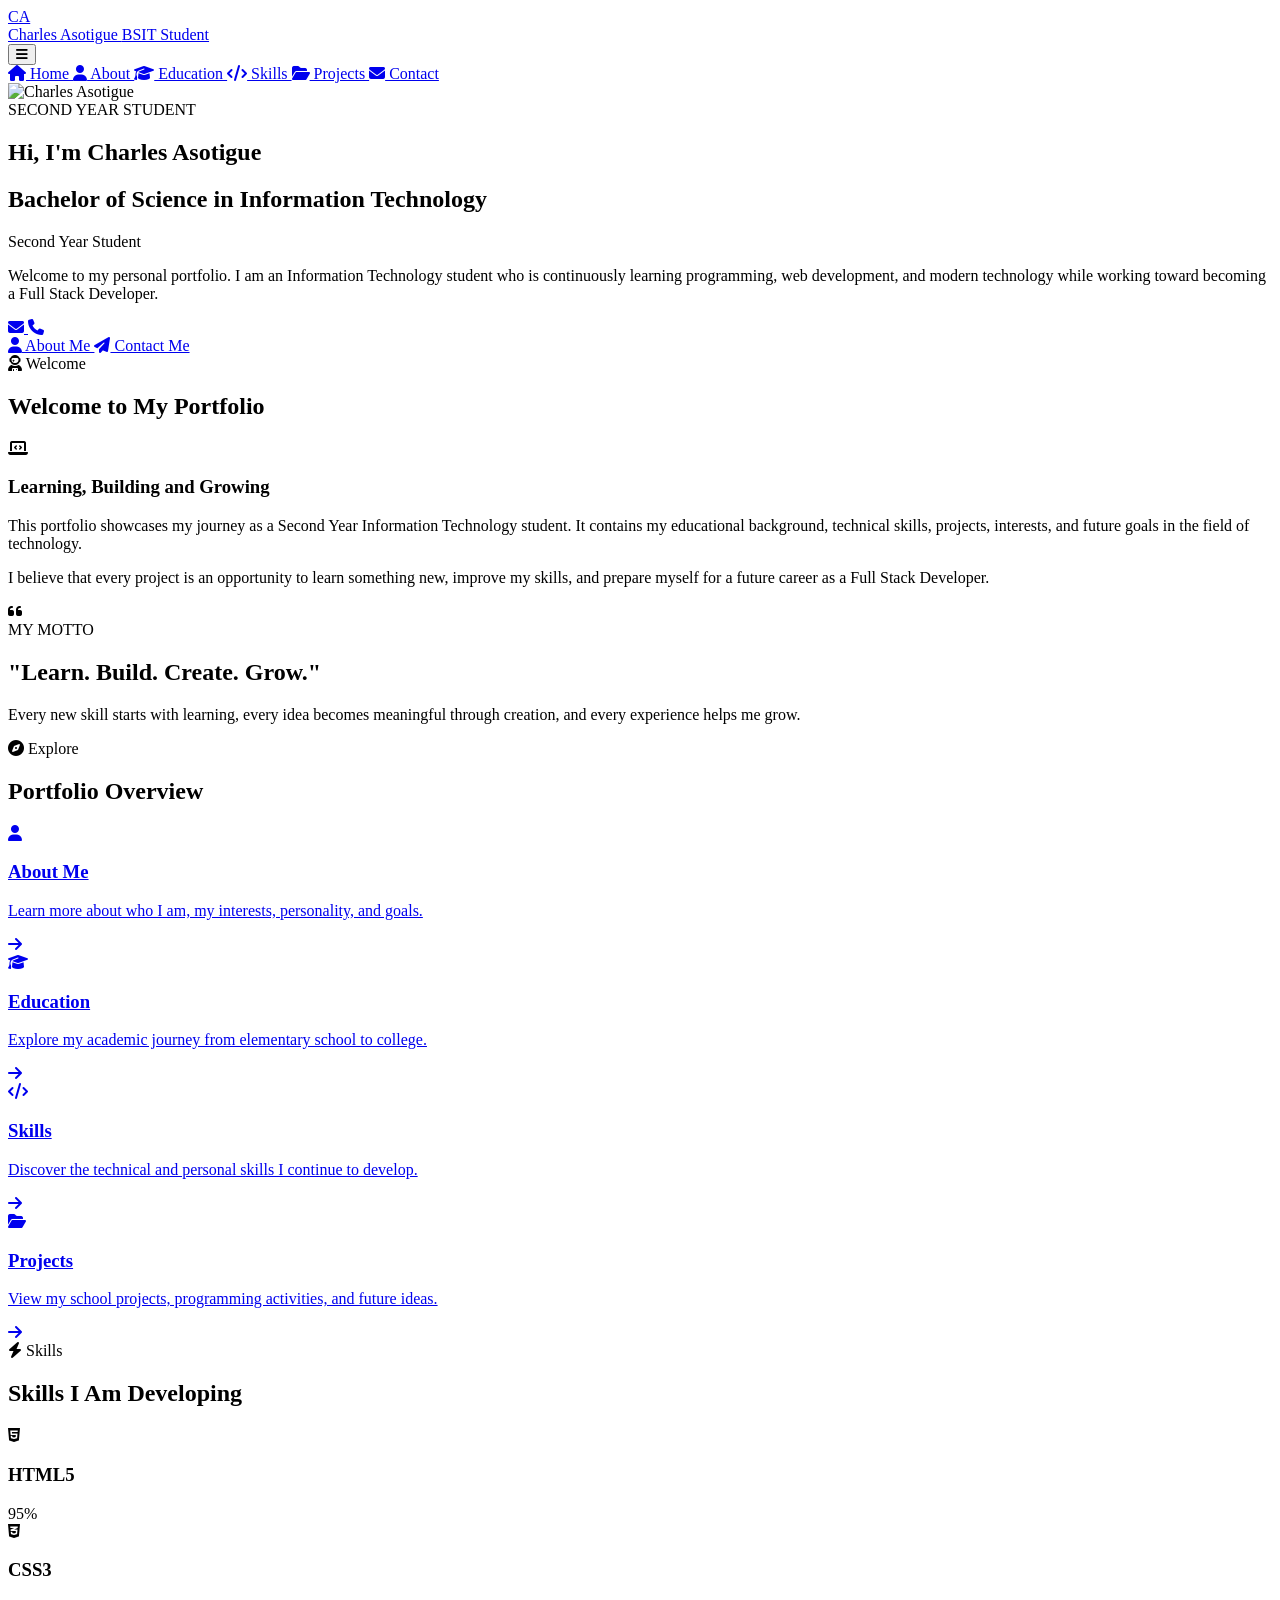
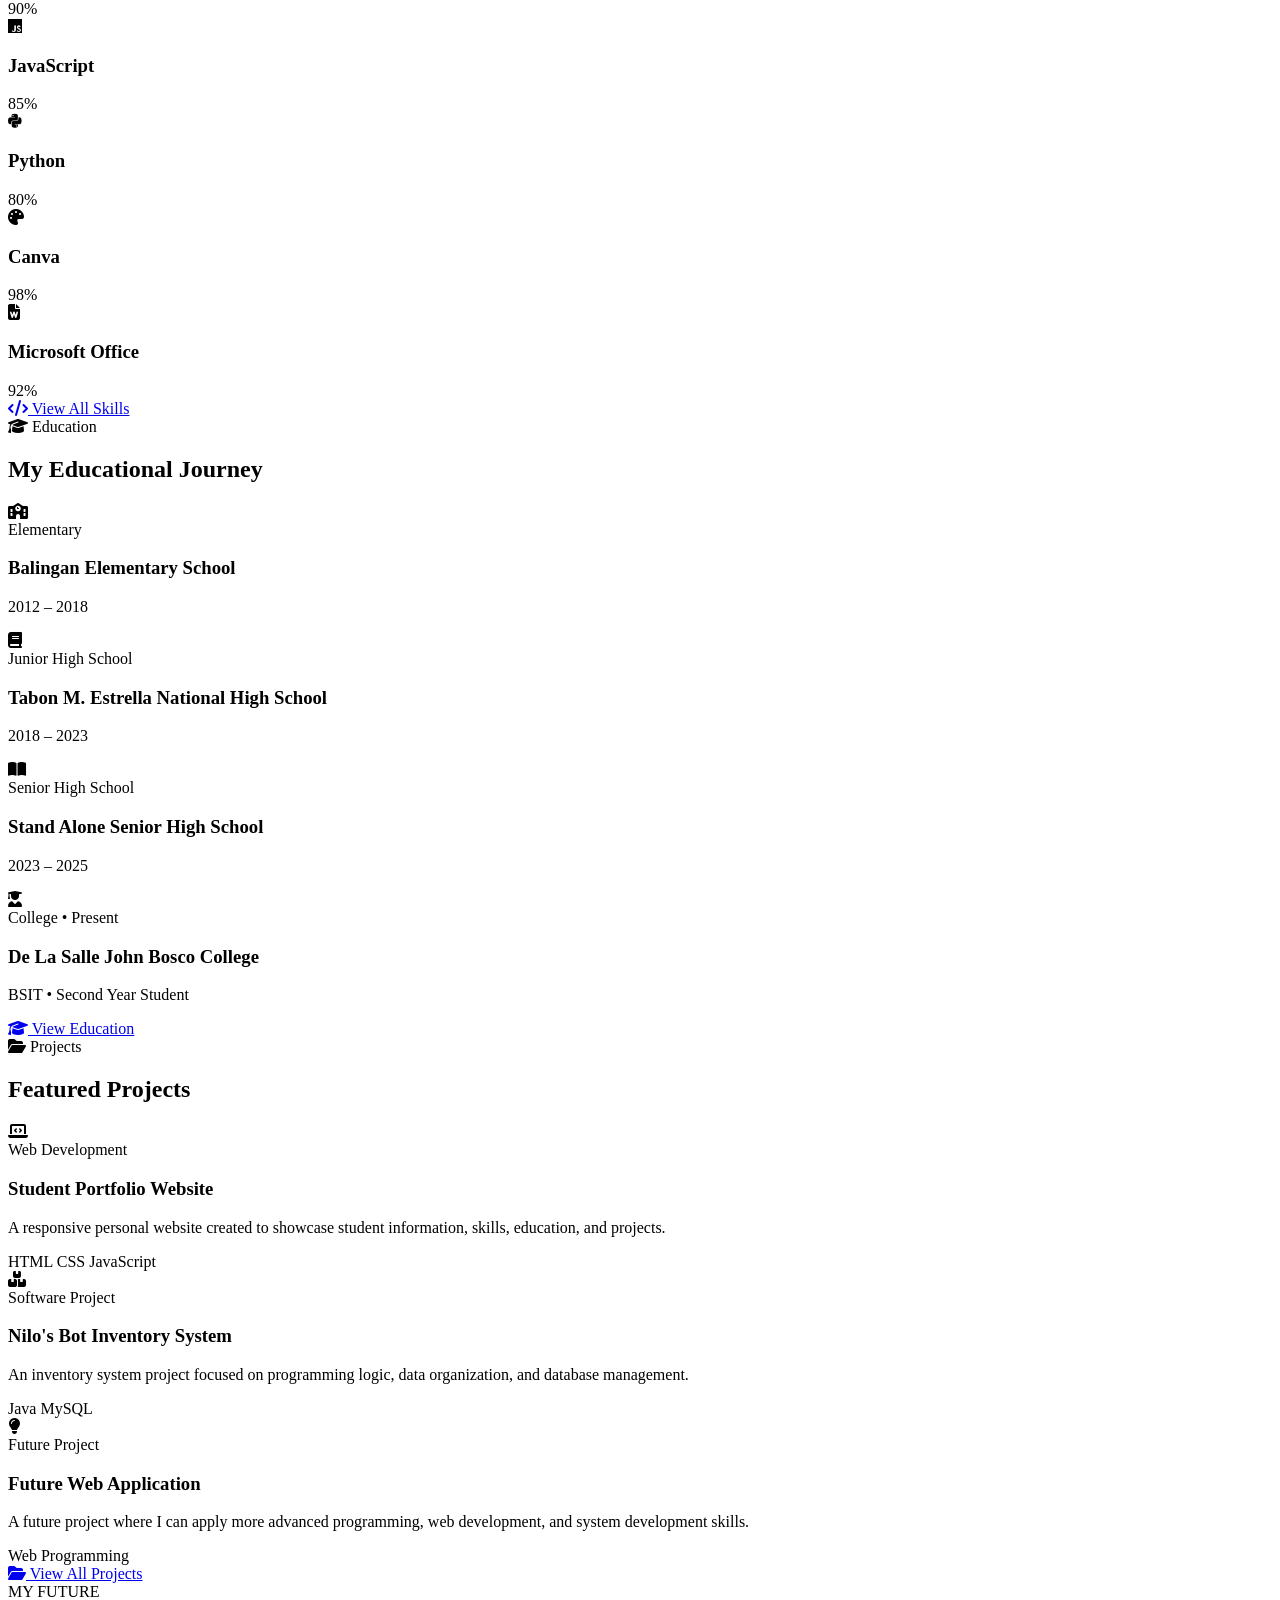
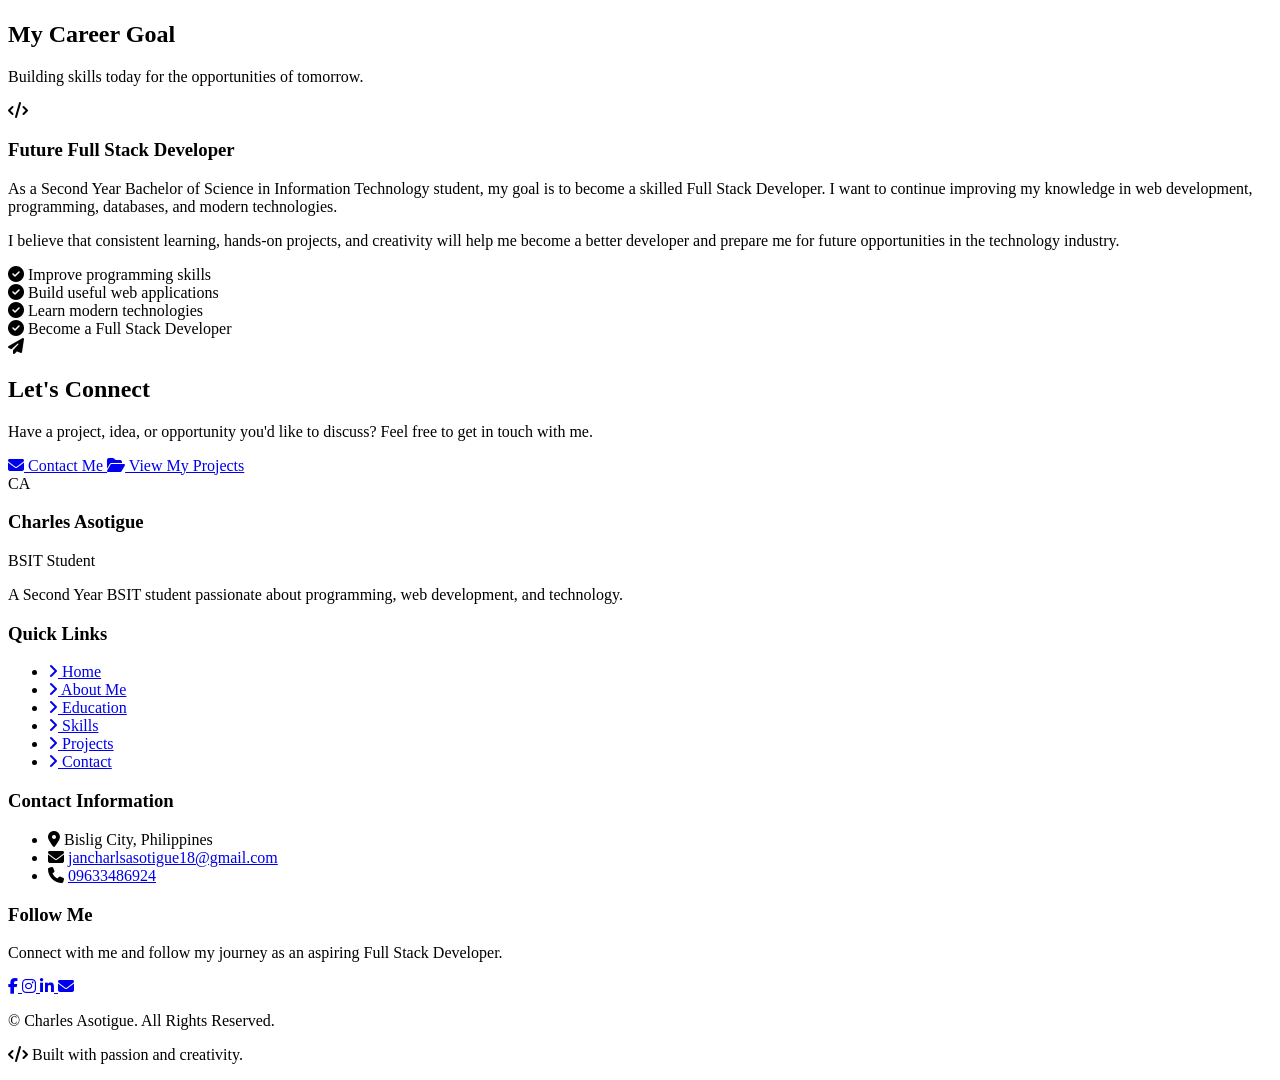
==== index.html @ 63c45c79 "Create index.html" ====
<!DOCTYPE html>
<html lang="en">

<head>

    <meta charset="UTF-8">

    <meta
        name="viewport"
        content="width=device-width, initial-scale=1.0"
    >

    <meta
        name="description"
        content="Charles Asotigue - Second Year BSIT Student Portfolio"
    >

    <title>Charles Asotigue | Portfolio</title>


    <!-- ================= GOOGLE FONT ================= -->

    <link rel="preconnect" href="https://fonts.googleapis.com">

    <link
        rel="preconnect"
        href="https://fonts.gstatic.com"
        crossorigin
    >

    <link
        href="https://fonts.googleapis.com/css2?family=Poppins:wght@300;400;500;600;700;800&display=swap"
        rel="stylesheet"
    >


    <!-- ================= FONT AWESOME ================= -->

    <link
        rel="stylesheet"
        href="https://cdnjs.cloudflare.com/ajax/libs/font-awesome/6.7.2/css/all.min.css"
    >


    <!-- ================= MAIN CSS ================= -->

    <link
        rel="stylesheet"
        href="css/style.css"
    >

</head>


<body>


<!-- =====================================================
     HEADER
     ===================================================== -->

<header class="header">

    <div class="container header-container">


        <!-- ================= BRAND ================= -->

        <a
            href="index.html"
            class="brand"
        >

            <div class="brand-logo">
                CA
            </div>

            <div class="brand-text">

                <span class="brand-name">
                    Charles Asotigue
                </span>

                <span class="brand-role">
                    BSIT Student
                </span>

            </div>

        </a>


        <!-- ================= HAMBURGER ================= -->

        <button
            class="menu-toggle"
            id="menuToggle"
            type="button"
            aria-label="Open navigation menu"
            aria-expanded="false"
        >

            <i class="fas fa-bars"></i>

        </button>


        <!-- ================= NAVIGATION ================= -->

        <nav
            class="nav-menu"
            id="navMenu"
        >

            <a
                href="index.html"
                class="active"
            >
                <i class="fas fa-house"></i>
                Home
            </a>

            <a href="about.html">
                <i class="fas fa-user"></i>
                About
            </a>

            <a href="education.html">
                <i class="fas fa-graduation-cap"></i>
                Education
            </a>

            <a href="skills.html">
                <i class="fas fa-code"></i>
                Skills
            </a>

            <a href="projects.html">
                <i class="fas fa-folder-open"></i>
                Projects
            </a>

            <a href="contact.html">
                <i class="fas fa-envelope"></i>
                Contact
            </a>

        </nav>

    </div>

</header>


<!-- =====================================================
     HOME HERO
     ===================================================== -->

<main>


<section class="home-hero">

    <div class="container home-hero-container">


        <!-- ================= PROFILE IMAGE ================= -->

        <div class="profile-image-wrapper">

            <div class="profile-image">

                <img
                    src="images/profile.jpg"
                    alt="Charles Asotigue"
                >

            </div>

        </div>


        <!-- ================= PROFILE CONTENT ================= -->

        <div class="profile-content">

            <span class="profile-label">
                SECOND YEAR STUDENT
            </span>


            <h1>
                Hi, I'm
                <span>Charles Asotigue</span>
            </h1>


            <h2 class="profile-course">
                Bachelor of Science in Information Technology
            </h2>


            <p class="profile-year">
                Second Year Student
            </p>


            <p class="profile-description">

                Welcome to my personal portfolio.
                I am an Information Technology student
                who is continuously learning programming,
                web development, and modern technology
                while working toward becoming a
                Full Stack Developer.

            </p>


            <!-- ================= SOCIAL LINKS ================= -->

            <div class="profile-social">

                <a
                    href="mailto:jancharlsasotigue18@gmail.com"
                    aria-label="Email Charles"
                >
                    <i class="fas fa-envelope"></i>
                </a>

                <a
                    href="tel:09633486924"
                    aria-label="Call Charles"
                >
                    <i class="fas fa-phone"></i>
                </a>

            </div>


            <!-- ================= HERO BUTTONS ================= -->

            <div class="hero-buttons">

                <a
                    href="about.html"
                    class="btn btn-primary"
                >
                    <i class="fas fa-user"></i>
                    About Me
                </a>

                <a
                    href="contact.html"
                    class="btn btn-outline"
                >
                    <i class="fas fa-paper-plane"></i>
                    Contact Me
                </a>

            </div>

        </div>

    </div>

</section>
<!-- =====================================================
     WELCOME SECTION
     ===================================================== -->

<section class="welcome-section">

    <div class="container">


        <div class="section-label">
            <i class="fas fa-user-astronaut"></i>
            Welcome
        </div>


        <h2 class="section-heading">
            Welcome to My Portfolio
        </h2>


        <div class="welcome-card">

            <div class="welcome-icon">

                <i class="fas fa-laptop-code"></i>

            </div>


            <div class="welcome-content">

                <h3>
                    Learning, Building and Growing
                </h3>

                <p>

                    This portfolio showcases my journey as
                    a Second Year Information Technology
                    student. It contains my educational
                    background, technical skills, projects,
                    interests, and future goals in the field
                    of technology.

                </p>

                <p>

                    I believe that every project is an
                    opportunity to learn something new,
                    improve my skills, and prepare myself
                    for a future career as a Full Stack
                    Developer.

                </p>

            </div>

        </div>

    </div>

</section>



<!-- =====================================================
     MOTTO SECTION
     ===================================================== -->

<section class="motto-section">

    <div class="container">


        <div class="motto-card">


            <div class="motto-icon">

                <i class="fas fa-quote-left"></i>

            </div>


            <div class="motto-content">

                <span>
                    MY MOTTO
                </span>

                <h2>
                    "Learn. Build. Create. Grow."
                </h2>

                <p>

                    Every new skill starts with learning,
                    every idea becomes meaningful through
                    creation, and every experience helps
                    me grow.

                </p>

            </div>


        </div>

    </div>

</section>



<!-- =====================================================
     QUICK OVERVIEW
     ===================================================== -->

<section class="overview-section">

    <div class="container">


        <div class="section-label">
            <i class="fas fa-compass"></i>
            Explore
        </div>


        <h2 class="section-heading">
            Portfolio Overview
        </h2>


        <div class="overview-grid">


            <!-- ================= ABOUT ================= -->

            <a
                href="about.html"
                class="overview-card"
            >

                <div class="overview-icon">

                    <i class="fas fa-user"></i>

                </div>

                <div class="overview-content">

                    <h3>
                        About Me
                    </h3>

                    <p>

                        Learn more about who I am,
                        my interests, personality,
                        and goals.

                    </p>

                </div>

                <i class="fas fa-arrow-right overview-arrow"></i>

            </a>



            <!-- ================= EDUCATION ================= -->

            <a
                href="education.html"
                class="overview-card"
            >

                <div class="overview-icon">

                    <i class="fas fa-graduation-cap"></i>

                </div>

                <div class="overview-content">

                    <h3>
                        Education
                    </h3>

                    <p>

                        Explore my academic journey
                        from elementary school to
                        college.

                    </p>

                </div>

                <i class="fas fa-arrow-right overview-arrow"></i>

            </a>



            <!-- ================= SKILLS ================= -->

            <a
                href="skills.html"
                class="overview-card"
            >

                <div class="overview-icon">

                    <i class="fas fa-code"></i>

                </div>

                <div class="overview-content">

                    <h3>
                        Skills
                    </h3>

                    <p>

                        Discover the technical and
                        personal skills I continue
                        to develop.

                    </p>

                </div>

                <i class="fas fa-arrow-right overview-arrow"></i>

            </a>



            <!-- ================= PROJECTS ================= -->

            <a
                href="projects.html"
                class="overview-card"
            >

                <div class="overview-icon">

                    <i class="fas fa-folder-open"></i>

                </div>

                <div class="overview-content">

                    <h3>
                        Projects
                    </h3>

                    <p>

                        View my school projects,
                        programming activities,
                        and future ideas.

                    </p>

                </div>

                <i class="fas fa-arrow-right overview-arrow"></i>

            </a>


        </div>

    </div>

</section>
<!-- =====================================================
     SKILLS PREVIEW
     ===================================================== -->

<section class="skills-preview">

    <div class="container">


        <div class="section-label">
            <i class="fas fa-bolt"></i>
            Skills
        </div>


        <h2 class="section-heading">
            Skills I Am Developing
        </h2>


        <div class="skills-preview-grid">


            <!-- ================= HTML ================= -->

            <div class="skill-preview-card">

                <div class="skill-preview-header">

                    <div class="skill-preview-icon">
                        <i class="fab fa-html5"></i>
                    </div>

                    <div>
                        <h3>HTML5</h3>
                        <span>95%</span>
                    </div>

                </div>


                <div class="progress-bar">

                    <div
                        class="progress"
                        id="progress-html"
                        data-progress="95"
                    ></div>

                </div>

            </div>



            <!-- ================= CSS ================= -->

            <div class="skill-preview-card">

                <div class="skill-preview-header">

                    <div class="skill-preview-icon">
                        <i class="fab fa-css3-alt"></i>
                    </div>

                    <div>
                        <h3>CSS3</h3>
                        <span>90%</span>
                    </div>

                </div>


                <div class="progress-bar">

                    <div
                        class="progress"
                        id="progress-css"
                        data-progress="90"
                    ></div>

                </div>

            </div>



            <!-- ================= JAVASCRIPT ================= -->

            <div class="skill-preview-card">

                <div class="skill-preview-header">

                    <div class="skill-preview-icon">
                        <i class="fab fa-js"></i>
                    </div>

                    <div>
                        <h3>JavaScript</h3>
                        <span>85%</span>
                    </div>

                </div>


                <div class="progress-bar">

                    <div
                        class="progress"
                        id="progress-javascript"
                        data-progress="85"
                    ></div>

                </div>

            </div>



            <!-- ================= PYTHON ================= -->

            <div class="skill-preview-card">

                <div class="skill-preview-header">

                    <div class="skill-preview-icon">
                        <i class="fab fa-python"></i>
                    </div>

                    <div>
                        <h3>Python</h3>
                        <span>80%</span>
                    </div>

                </div>


                <div class="progress-bar">

                    <div
                        class="progress"
                        id="progress-python"
                        data-progress="80"
                    ></div>

                </div>

            </div>



            <!-- ================= CANVA ================= -->

            <div class="skill-preview-card">

                <div class="skill-preview-header">

                    <div class="skill-preview-icon">
                        <i class="fas fa-palette"></i>
                    </div>

                    <div>
                        <h3>Canva</h3>
                        <span>98%</span>
                    </div>

                </div>


                <div class="progress-bar">

                    <div
                        class="progress"
                        id="progress-canva"
                        data-progress="98"
                    ></div>

                </div>

            </div>



            <!-- ================= MICROSOFT OFFICE ================= -->

            <div class="skill-preview-card">

                <div class="skill-preview-header">

                    <div class="skill-preview-icon">
                        <i class="fas fa-file-word"></i>
                    </div>

                    <div>
                        <h3>Microsoft Office</h3>
                        <span>92%</span>
                    </div>

                </div>


                <div class="progress-bar">

                    <div
                        class="progress"
                        id="progress-office"
                        data-progress="92"
                    ></div>

                </div>

            </div>


        </div>


        <div class="preview-button-wrapper">

            <a
                href="skills.html"
                class="btn btn-primary"
            >
                <i class="fas fa-code"></i>
                View All Skills
            </a>

        </div>

    </div>

</section>



<!-- =====================================================
     EDUCATION PREVIEW
     ===================================================== -->

<section class="education-preview">

    <div class="container">


        <div class="section-label">
            <i class="fas fa-graduation-cap"></i>
            Education
        </div>


        <h2 class="section-heading">
            My Educational Journey
        </h2>


        <div class="education-preview-grid">


            <!-- ================= ELEMENTARY ================= -->

            <div class="education-preview-card">

                <div class="education-preview-icon">

                    <i class="fas fa-school"></i>

                </div>

                <span class="education-level">
                    Elementary
                </span>

                <h3>
                    Balingan Elementary School
                </h3>

                <p>
                    2012 – 2018
                </p>

            </div>



            <!-- ================= JUNIOR HIGH ================= -->

            <div class="education-preview-card">

                <div class="education-preview-icon">

                    <i class="fas fa-book"></i>

                </div>

                <span class="education-level">
                    Junior High School
                </span>

                <h3>
                    Tabon M. Estrella National High School
                </h3>

                <p>
                    2018 – 2023
                </p>

            </div>



            <!-- ================= SENIOR HIGH ================= -->

            <div class="education-preview-card">

                <div class="education-preview-icon">

                    <i class="fas fa-book-open"></i>

                </div>

                <span class="education-level">
                    Senior High School
                </span>

                <h3>
                    Stand Alone Senior High School
                </h3>

                <p>
                    2023 – 2025
                </p>

            </div>



            <!-- ================= COLLEGE ================= -->

            <div class="education-preview-card current">

                <div class="education-preview-icon">

                    <i class="fas fa-user-graduate"></i>

                </div>

                <span class="education-level">
                    College • Present
                </span>

                <h3>
                    De La Salle John Bosco College
                </h3>

                <p>
                    BSIT • Second Year Student
                </p>

            </div>


        </div>


        <div class="preview-button-wrapper">

            <a
                href="education.html"
                class="btn btn-primary"
            >
                <i class="fas fa-graduation-cap"></i>
                View Education
            </a>

        </div>

    </div>

</section>



<!-- =====================================================
     PROJECT PREVIEW
     ===================================================== -->

<section class="project-preview">

    <div class="container">


        <div class="section-label">
            <i class="fas fa-folder-open"></i>
            Projects
        </div>


        <h2 class="section-heading">
            Featured Projects
        </h2>


        <div class="project-preview-grid">


            <!-- ================= PROJECT 1 ================= -->

            <div class="project-preview-card">

                <div class="project-preview-icon">

                    <i class="fas fa-laptop-code"></i>

                </div>

                <span class="project-type">
                    Web Development
                </span>

                <h3>
                    Student Portfolio Website
                </h3>

                <p>

                    A responsive personal website
                    created to showcase student
                    information, skills, education,
                    and projects.

                </p>

                <div class="project-tags">

                    <span>HTML</span>
                    <span>CSS</span>
                    <span>JavaScript</span>

                </div>

            </div>



            <!-- ================= PROJECT 2 ================= -->

            <div class="project-preview-card">

                <div class="project-preview-icon">

                    <i class="fas fa-boxes-stacked"></i>

                </div>

                <span class="project-type">
                    Software Project
                </span>

                <h3>
                    Nilo's Bot Inventory System
                </h3>

                <p>

                    An inventory system project
                    focused on programming logic,
                    data organization, and database
                    management.

                </p>

                <div class="project-tags">

                    <span>Java</span>
                    <span>MySQL</span>

                </div>

            </div>



            <!-- ================= PROJECT 3 ================= -->

            <div class="project-preview-card">

                <div class="project-preview-icon">

                    <i class="fas fa-lightbulb"></i>

                </div>

                <span class="project-type">
                    Future Project
                </span>

                <h3>
                    Future Web Application
                </h3>

                <p>

                    A future project where I can
                    apply more advanced programming,
                    web development, and system
                    development skills.

                </p>

                <div class="project-tags">

                    <span>Web</span>
                    <span>Programming</span>

                </div>

            </div>


        </div>


        <div class="preview-button-wrapper">

            <a
                href="projects.html"
                class="btn btn-primary"
            >
                <i class="fas fa-folder-open"></i>
                View All Projects
            </a>

        </div>

    </div>

</section>
<!-- =========================================
     FUTURE GOAL SECTION
     ========================================= -->

<section class="goal-section" id="goal">

    <div class="container">

        <div class="section-heading">

            <span class="section-label">
                MY FUTURE
            </span>

            <h2>
                My Career Goal
            </h2>

            <p>
                Building skills today for the opportunities of tomorrow.
            </p>

        </div>


        <div class="goal-card">

            <div class="goal-icon">
                <i class="fas fa-code"></i>
            </div>

            <div class="goal-content">

                <h3>
                    Future Full Stack Developer
                </h3>

                <p>
                    As a Second Year Bachelor of Science in Information
                    Technology student, my goal is to become a skilled
                    Full Stack Developer. I want to continue improving
                    my knowledge in web development, programming,
                    databases, and modern technologies.
                </p>

                <p>
                    I believe that consistent learning, hands-on projects,
                    and creativity will help me become a better developer
                    and prepare me for future opportunities in the
                    technology industry.
                </p>

                <div class="goal-points">

                    <div class="goal-point">
                        <i class="fas fa-check-circle"></i>
                        <span>
                            Improve programming skills
                        </span>
                    </div>

                    <div class="goal-point">
                        <i class="fas fa-check-circle"></i>
                        <span>
                            Build useful web applications
                        </span>
                    </div>

                    <div class="goal-point">
                        <i class="fas fa-check-circle"></i>
                        <span>
                            Learn modern technologies
                        </span>
                    </div>

                    <div class="goal-point">
                        <i class="fas fa-check-circle"></i>
                        <span>
                            Become a Full Stack Developer
                        </span>
                    </div>

                </div>

            </div>

        </div>

    </div>

</section>


<!-- =========================================
     CONTACT CALL TO ACTION
     ========================================= -->

<section class="contact-cta">

    <div class="container">

        <div class="cta-content">

            <div class="cta-icon">
                <i class="fas fa-paper-plane"></i>
            </div>

            <h2>
                Let's Connect
            </h2>

            <p>
                Have a project, idea, or opportunity you'd like to
                discuss? Feel free to get in touch with me.
            </p>

            <div class="cta-buttons">

                <a href="contact.html" class="btn btn-primary">
                    <i class="fas fa-envelope"></i>
                    Contact Me
                </a>

                <a href="projects.html" class="btn btn-outline">
                    <i class="fas fa-folder-open"></i>
                    View My Projects
                </a>

            </div>

        </div>

    </div>

</section>


</main>


<!-- =========================================
     FOOTER
     ========================================= -->

<footer class="footer">

    <div class="container">

        <div class="footer-grid">


            <!-- FOOTER ABOUT -->

            <div class="footer-column">

                <div class="footer-brand">

                    <div class="footer-logo">
                        CA
                    </div>

                    <div>
                        <h3>
                            Charles Asotigue
                        </h3>

                        <span>
                            BSIT Student
                        </span>
                    </div>

                </div>

                <p>
                    A Second Year BSIT student passionate about
                    programming, web development, and technology.
                </p>

            </div>


            <!-- QUICK LINKS -->

            <div class="footer-column">

                <h3>
                    Quick Links
                </h3>

                <ul class="footer-links">

                    <li>
                        <a href="index.html">
                            <i class="fas fa-angle-right"></i>
                            Home
                        </a>
                    </li>

                    <li>
                        <a href="about.html">
                            <i class="fas fa-angle-right"></i>
                            About Me
                        </a>
                    </li>

                    <li>
                        <a href="education.html">
                            <i class="fas fa-angle-right"></i>
                            Education
                        </a>
                    </li>

                    <li>
                        <a href="skills.html">
                            <i class="fas fa-angle-right"></i>
                            Skills
                        </a>
                    </li>

                    <li>
                        <a href="projects.html">
                            <i class="fas fa-angle-right"></i>
                            Projects
                        </a>
                    </li>

                    <li>
                        <a href="contact.html">
                            <i class="fas fa-angle-right"></i>
                            Contact
                        </a>
                    </li>

                </ul>

            </div>


            <!-- FOOTER CONTACT -->

            <div class="footer-column">

                <h3>
                    Contact Information
                </h3>

                <ul class="footer-contact">

                    <li>
                        <i class="fas fa-map-marker-alt"></i>

                        <span>
                            Bislig City, Philippines
                        </span>
                    </li>

                    <li>
                        <i class="fas fa-envelope"></i>

                        <a href="mailto:jancharlsasotigue18@gmail.com">
                            jancharlsasotigue18@gmail.com
                        </a>
                    </li>

                    <li>
                        <i class="fas fa-phone"></i>

                        <a href="tel:09633486924">
                            09633486924
                        </a>
                    </li>

                </ul>

            </div>


            <!-- FOOTER SOCIAL -->

            <div class="footer-column">

                <h3>
                    Follow Me
                </h3>

                <p>
                    Connect with me and follow my journey as an
                    aspiring Full Stack Developer.
                </p>

                <div class="footer-social">

                    <a
                        href="#"
                        aria-label="Facebook"
                    >
                        <i class="fab fa-facebook-f"></i>
                    </a>

                    <a
                        href="#"
                        aria-label="Instagram"
                    >
                        <i class="fab fa-instagram"></i>
                    </a>

                    <a
                        href="#"
                        aria-label="LinkedIn"
                    >
                        <i class="fab fa-linkedin-in"></i>
                    </a>

                    <a
                        href="mailto:jancharlsasotigue18@gmail.com"
                        aria-label="Email"
                    >
                        <i class="fas fa-envelope"></i>
                    </a>

                </div>

            </div>


        </div>

    </div>


    <!-- FOOTER BOTTOM -->

    <div class="footer-bottom">

        <div class="container">

            <div class="footer-bottom-content">

                <p>
                    © <span id="currentYear"></span>
                    Charles Asotigue.
                    All Rights Reserved.
                </p>

                <p>
                    <i class="fas fa-code"></i>
                    Built with passion and creativity.
                </p>

            </div>

        </div>

    </div>

</footer>


<!-- =========================================
     JAVASCRIPT
     ========================================= -->

<script src="js/script.js"></script>

</body>

                             </html>
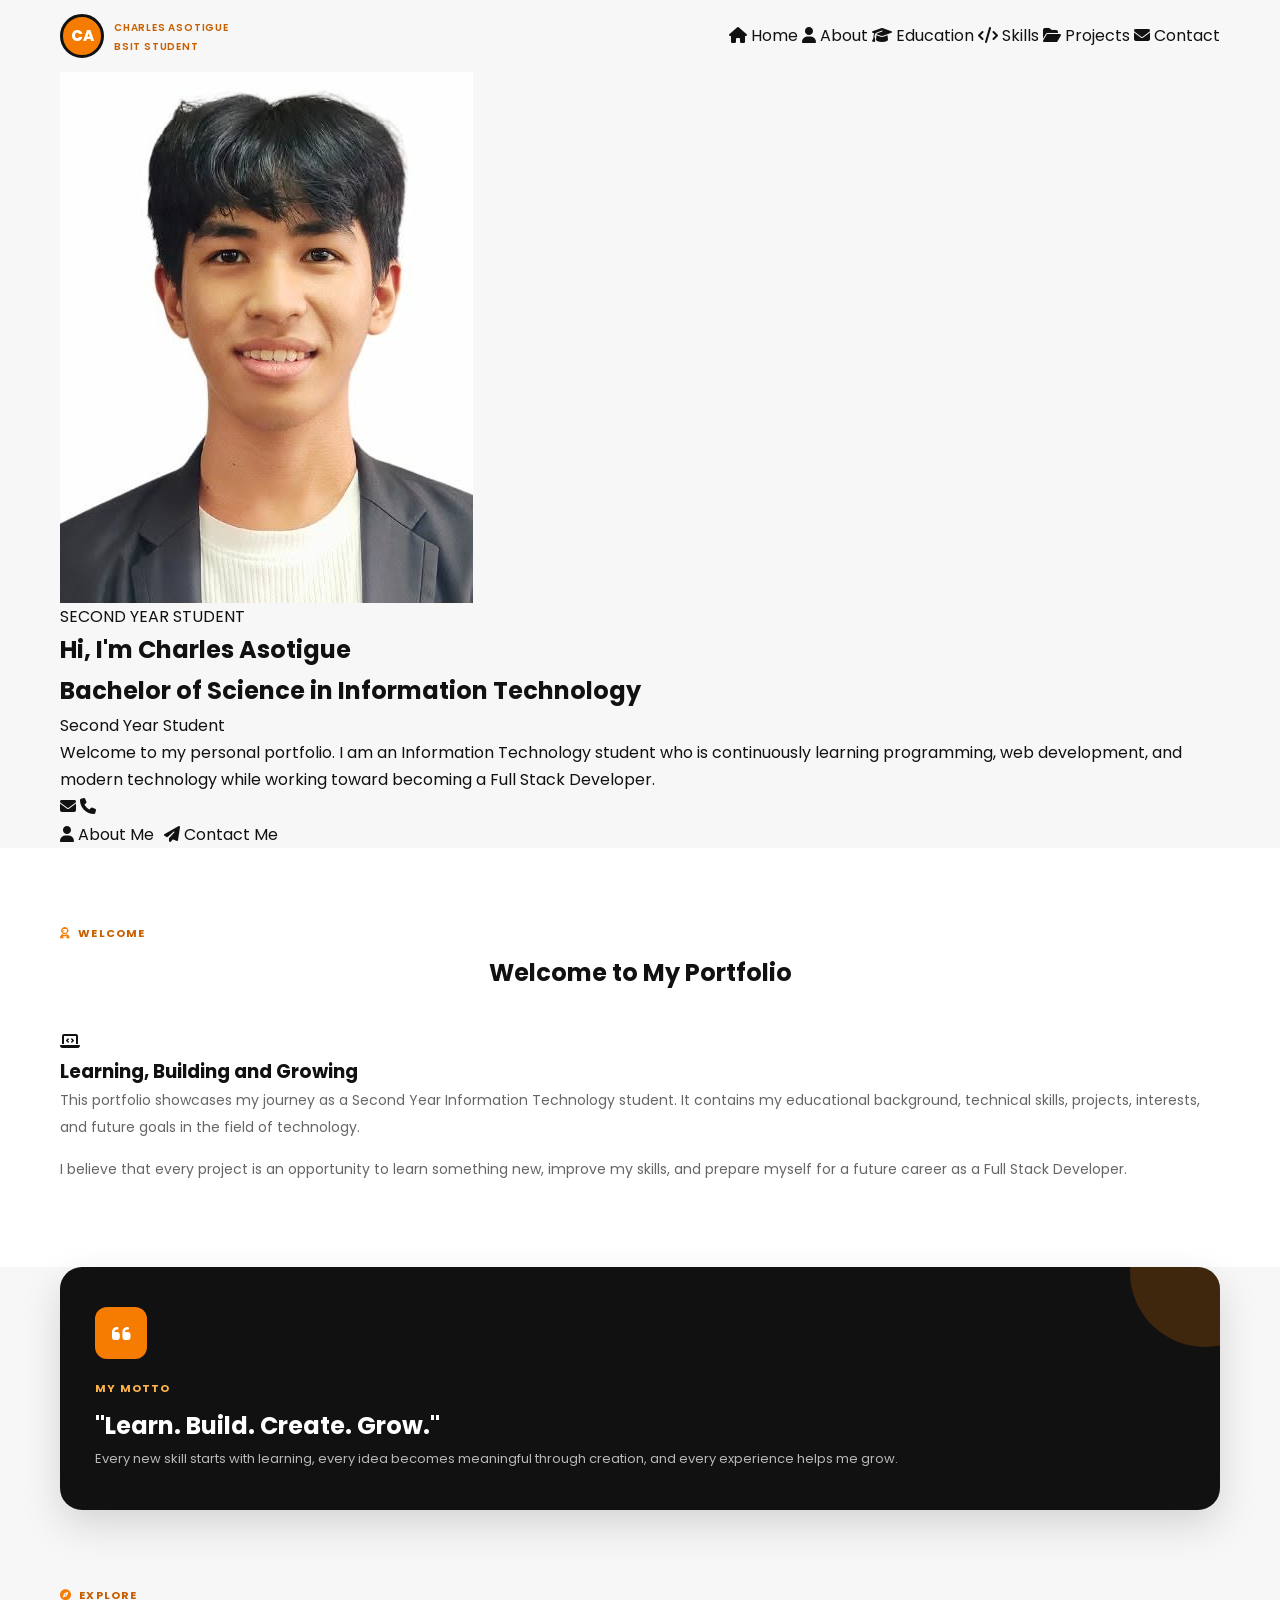
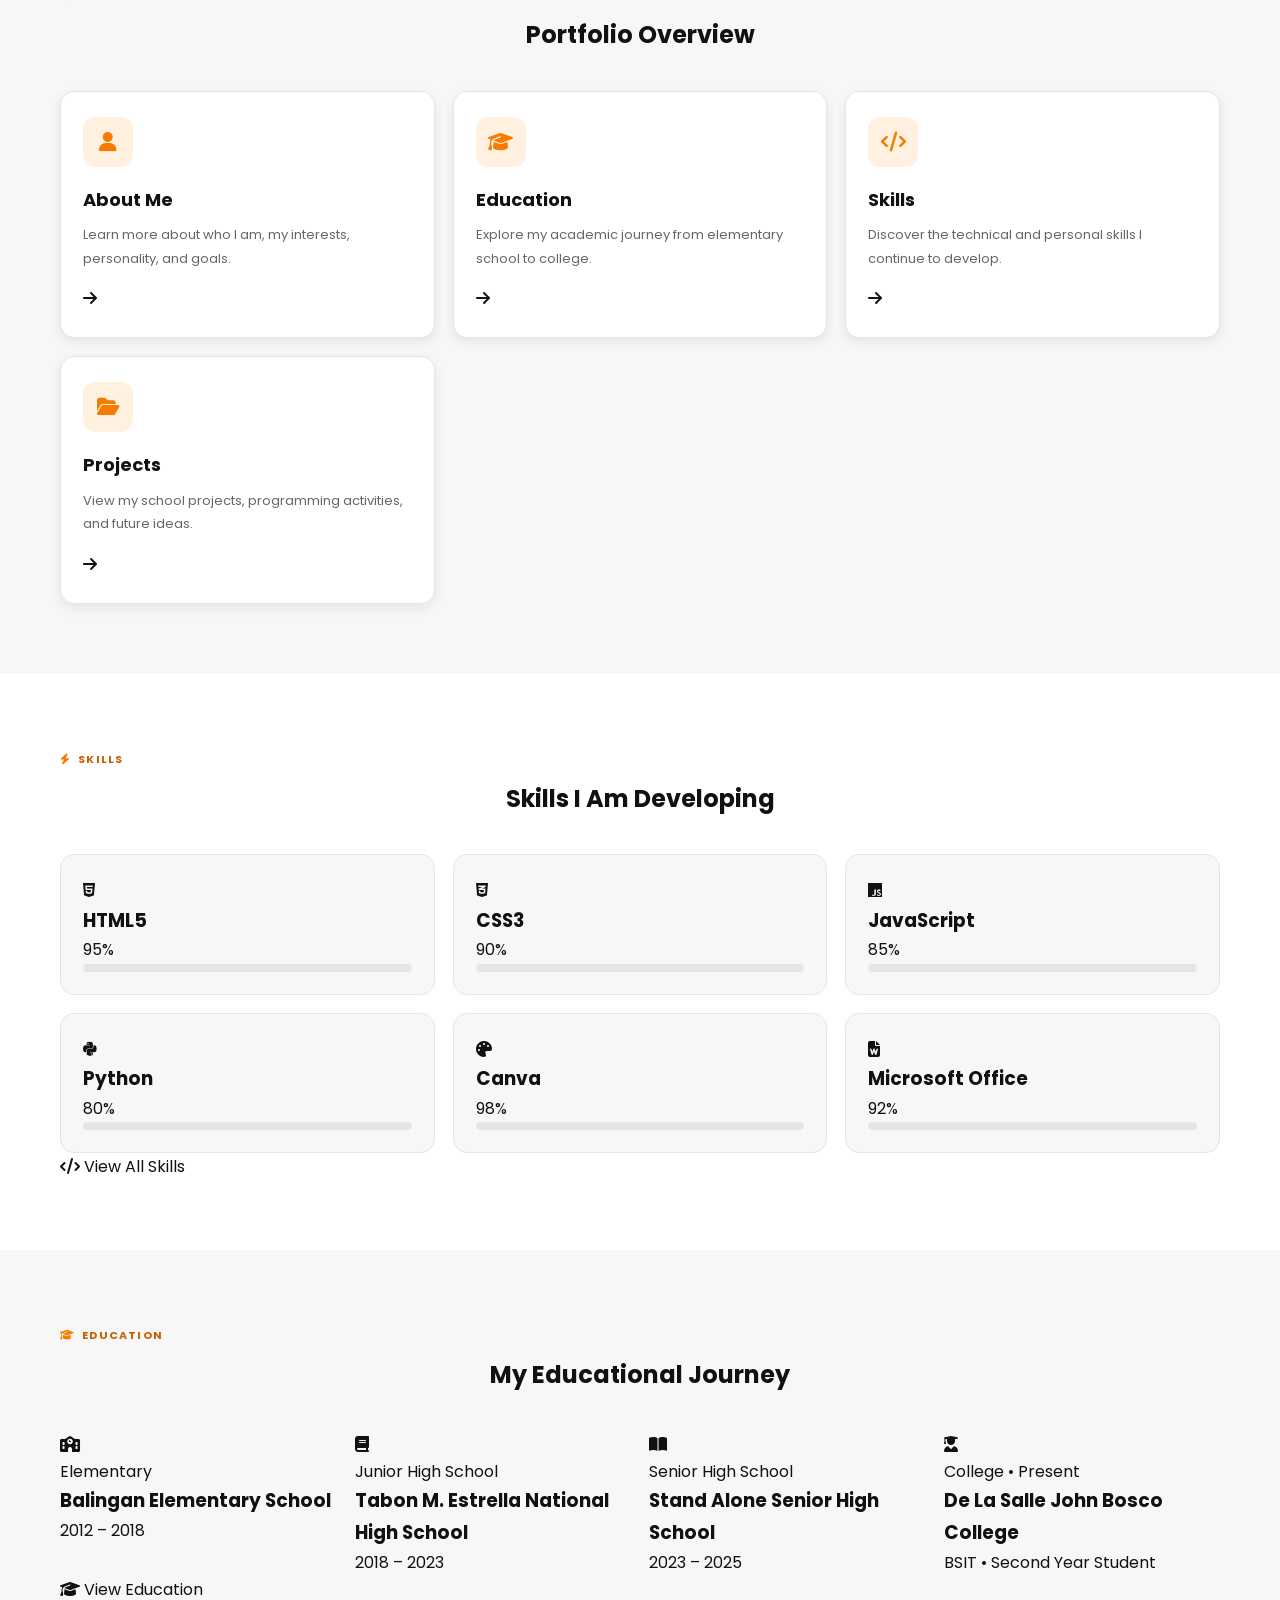
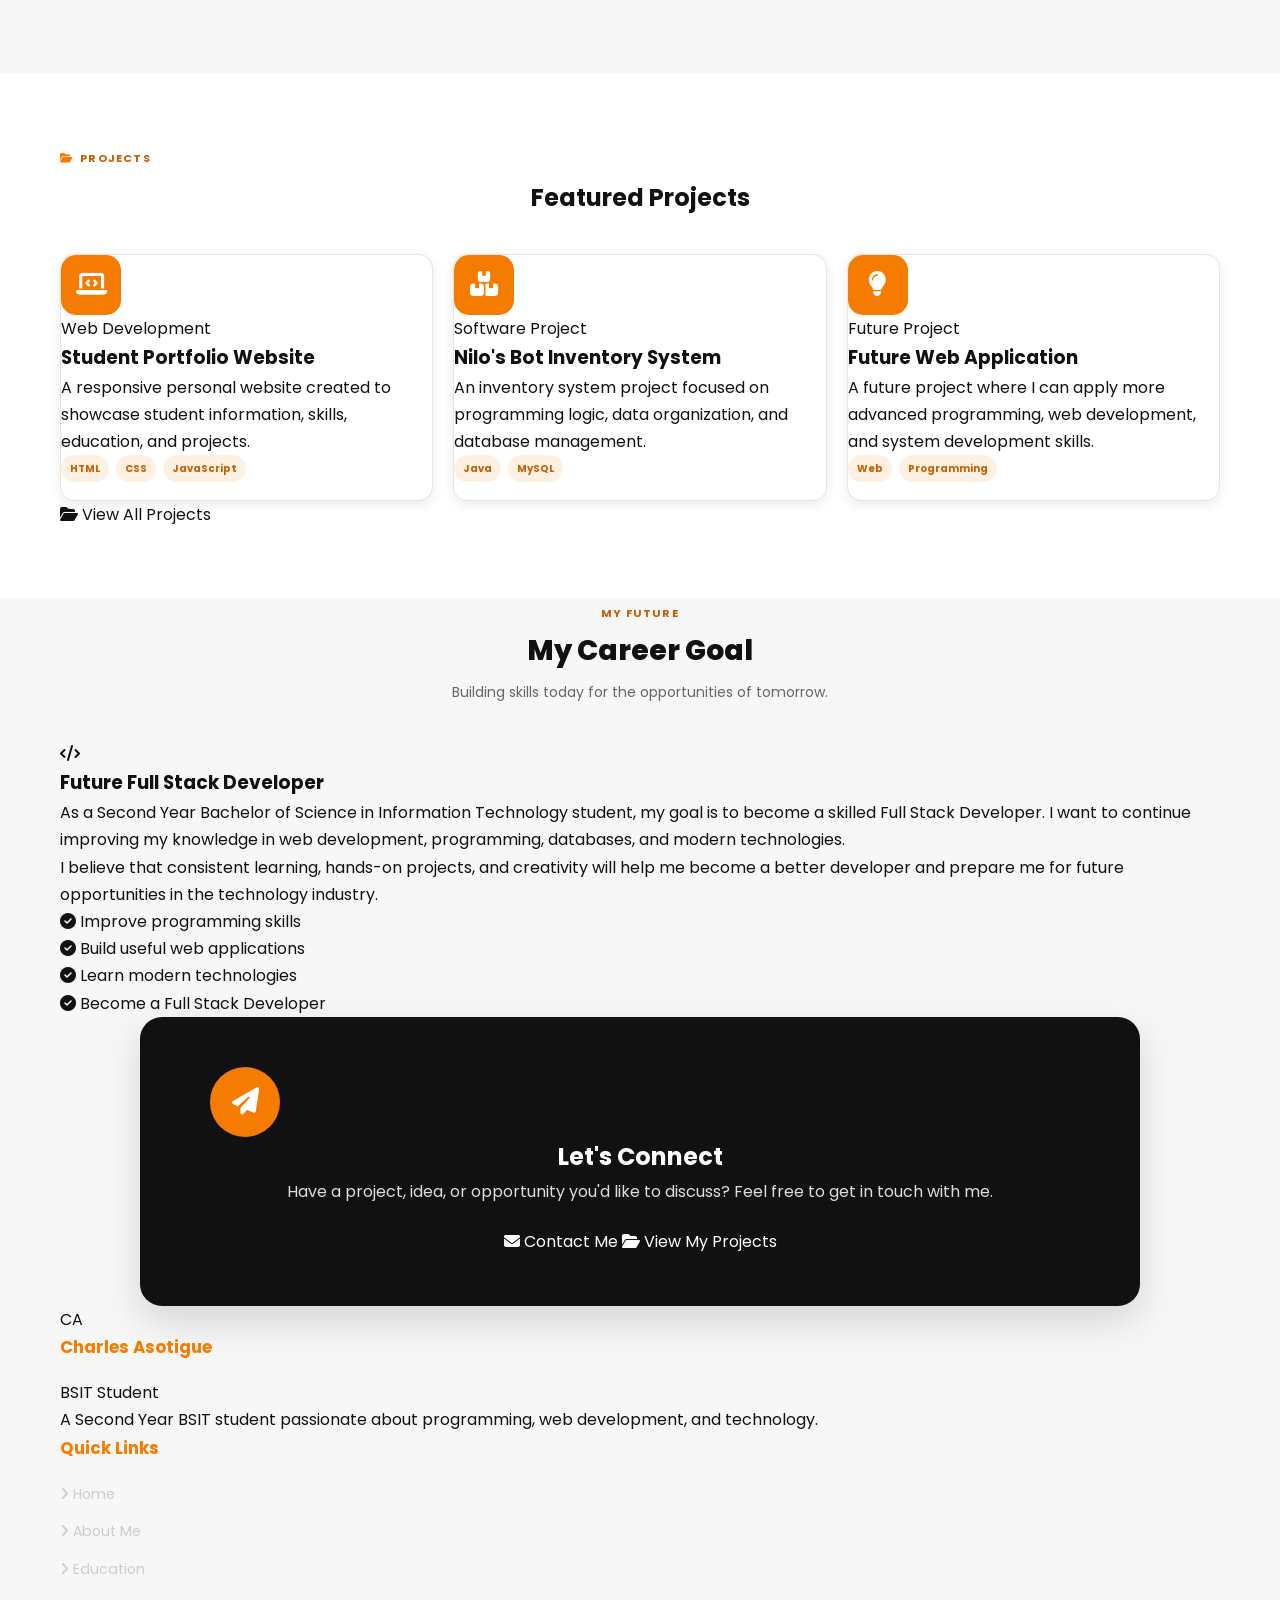
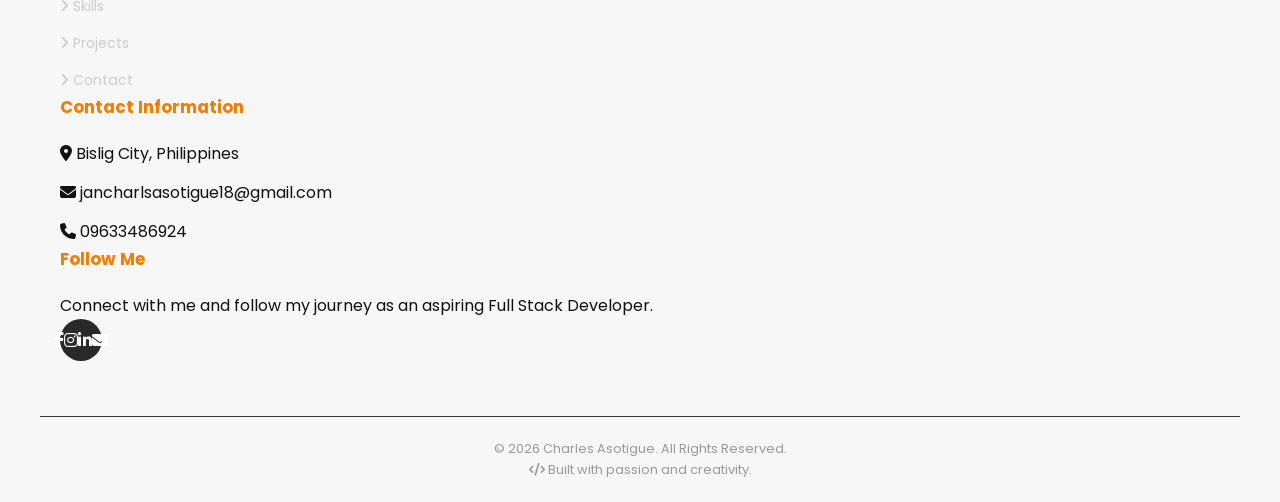
==== commit 9e8dfc3b: "Update index.html" ====
--- a/index.html
+++ b/index.html
@@ -92,17 +92,7 @@
 
         <!-- ================= HAMBURGER ================= -->
 
-        <button
-            class="menu-toggle"
-            id="menuToggle"
-            type="button"
-            aria-label="Open navigation menu"
-            aria-expanded="false"
-        >
-
-            <i class="fas fa-bars"></i>
-
-        </button>
+        
 
 
         <!-- ================= NAVIGATION ================= -->
--- a/css/style.css
+++ b/css/style.css
@@ -0,0 +1,4825 @@
+/* =========================================================
+   CHARLES ASOTIGUE
+   MOBILE FIRST PORTFOLIO
+   ORANGE + BLACK + WHITE
+   CSS PART 1A
+   ========================================================= */
+
+
+/* =========================================================
+   ROOT VARIABLES
+   ========================================================= */
+
+:root {
+
+    --orange: #f57c00;
+    --orange-dark: #c85f00;
+    --orange-light: #ffb347;
+
+    --black: #111111;
+    --dark: #1c1c1c;
+    --dark-soft: #292929;
+
+    --white: #ffffff;
+
+    --background: #f7f7f7;
+    --light: #fafafa;
+
+    --gray: #666666;
+    --gray-light: #e5e5e5;
+    --gray-dark: #444444;
+
+    --success: #218838;
+    --danger: #d93025;
+
+    --radius-small: 8px;
+    --radius: 14px;
+    --radius-large: 22px;
+
+    --shadow-small:
+        0 4px 12px rgba(0, 0, 0, 0.08);
+
+    --shadow:
+        0 8px 25px rgba(0, 0, 0, 0.10);
+
+    --shadow-large:
+        0 15px 40px rgba(0, 0, 0, 0.14);
+
+    --transition:
+        all 0.3s ease;
+
+    --max-width: 1200px;
+
+}
+
+
+/* =========================================================
+   RESET
+   ========================================================= */
+
+* {
+
+    margin: 0;
+    padding: 0;
+
+    box-sizing: border-box;
+
+}
+
+
+html {
+
+    scroll-behavior: smooth;
+
+}
+
+
+body {
+
+    font-family: "Poppins", sans-serif;
+
+    background: var(--background);
+
+    color: var(--black);
+
+    line-height: 1.7;
+
+    overflow-x: hidden;
+
+}
+
+
+/* =========================================================
+   BASIC ELEMENTS
+   ========================================================= */
+
+img {
+
+    max-width: 100%;
+
+    display: block;
+
+}
+
+
+a {
+
+    color: inherit;
+
+    text-decoration: none;
+
+}
+
+
+button,
+input,
+textarea {
+
+    font-family: inherit;
+
+}
+
+
+button {
+
+    cursor: pointer;
+
+}
+
+
+ul {
+
+    list-style: none;
+
+}
+
+
+/* =========================================================
+   CONTAINER
+   ========================================================= */
+
+.container {
+
+    width: 100%;
+
+    max-width: var(--max-width);
+
+    margin: 0 auto;
+
+    padding-left: 20px;
+
+    padding-right: 20px;
+
+}
+
+
+/* =========================================================
+   HEADER
+   ========================================================= */
+
+.main-header {
+
+    position: sticky;
+
+    top: 0;
+
+    left: 0;
+
+    width: 100%;
+
+    z-index: 1000;
+
+    background: var(--white);
+
+    border-bottom: 1px solid var(--gray-light);
+
+    box-shadow:
+        0 3px 15px rgba(0, 0, 0, 0.06);
+
+}
+
+
+.header-container {
+
+    min-height: 72px;
+
+    display: flex;
+
+    align-items: center;
+
+    justify-content: space-between;
+
+    gap: 15px;
+
+}
+
+
+/* =========================================================
+   BRAND
+   ========================================================= */
+
+.brand {
+
+    display: flex;
+
+    align-items: center;
+
+    gap: 10px;
+
+    min-width: 0;
+
+}
+
+
+.brand-logo {
+
+    width: 44px;
+
+    height: 44px;
+
+    flex-shrink: 0;
+
+    display: flex;
+
+    align-items: center;
+
+    justify-content: center;
+
+    border-radius: 50%;
+
+    background: var(--orange);
+
+    color: var(--white);
+
+    font-size: 15px;
+
+    font-weight: 800;
+
+    border: 3px solid var(--black);
+
+}
+
+
+.brand-text {
+
+    min-width: 0;
+
+}
+
+
+.brand-text h1 {
+
+    font-size: 15px;
+
+    line-height: 1.2;
+
+    font-weight: 700;
+
+    white-space: nowrap;
+
+}
+
+
+.brand-text span {
+
+    display: block;
+
+    margin-top: 2px;
+
+    color: var(--orange-dark);
+
+    font-size: 10px;
+
+    font-weight: 600;
+
+    text-transform: uppercase;
+
+    letter-spacing: 0.8px;
+
+}
+
+
+/* =========================================================
+   HAMBURGER BUTTON
+   ========================================================= */
+
+.menu-toggle {
+
+    width: 44px;
+
+    height: 44px;
+
+    display: flex;
+
+    align-items: center;
+
+    justify-content: center;
+
+    flex-shrink: 0;
+
+    border: none;
+
+    border-radius: var(--radius-small);
+
+    background: var(--black);
+
+    color: var(--white);
+
+    font-size: 19px;
+
+    transition: var(--transition);
+
+}
+
+
+.menu-toggle:hover {
+
+    background: var(--orange);
+
+    color: var(--white);
+
+}
+
+
+.menu-toggle:focus {
+
+    outline: 3px solid rgba(245, 124, 0, 0.25);
+
+}
+
+
+/* =========================================================
+   NAVIGATION
+   ========================================================= */
+
+.main-nav {
+
+    position: absolute;
+
+    top: 72px;
+
+    left: 0;
+
+    width: 100%;
+
+    padding: 12px 20px 20px;
+
+    display: none;
+
+    flex-direction: column;
+
+    gap: 5px;
+
+    background: var(--white);
+
+    border-bottom: 1px solid var(--gray-light);
+
+    box-shadow:
+        0 12px 25px rgba(0, 0, 0, 0.08);
+
+}
+
+
+.main-nav.active {
+
+    display: flex;
+
+}
+
+
+.main-nav a {
+
+    display: flex;
+
+    align-items: center;
+
+    gap: 12px;
+
+    padding: 13px 15px;
+
+    border-radius: var(--radius-small);
+
+    color: var(--black);
+
+    font-size: 14px;
+
+    font-weight: 600;
+
+    transition: var(--transition);
+
+}
+
+
+.main-nav a i {
+
+    width: 20px;
+
+    color: var(--orange);
+
+    text-align: center;
+
+}
+
+
+.main-nav a:hover {
+
+    background: #fff3e6;
+
+    color: var(--orange-dark);
+
+}
+
+
+.main-nav a.active {
+
+    background: var(--orange);
+
+    color: var(--white);
+
+}
+
+
+.main-nav a.active i {
+
+    color: var(--white);
+
+}
+
+
+/* =========================================================
+   SECTION LABEL
+   ========================================================= */
+
+.section-label {
+
+    display: inline-flex;
+
+    align-items: center;
+
+    gap: 7px;
+
+    margin-bottom: 10px;
+
+    color: var(--orange-dark);
+
+    font-size: 11px;
+
+    font-weight: 700;
+
+    text-transform: uppercase;
+
+    letter-spacing: 1.2px;
+
+}
+
+
+.section-label i {
+
+    color: var(--orange);
+
+}
+
+
+/* =========================================================
+   SECTION HEADING
+   ========================================================= */
+
+.section-heading {
+
+    max-width: 750px;
+
+    margin: 0 auto 35px;
+
+    text-align: center;
+
+}
+
+
+.section-heading h2 {
+
+    margin-bottom: 12px;
+
+    color: var(--black);
+
+    font-size: 28px;
+
+    line-height: 1.25;
+
+    font-weight: 800;
+
+}
+
+
+.section-heading p {
+
+    color: var(--gray);
+
+    font-size: 14px;
+
+    line-height: 1.8;
+
+}
+
+
+/* =========================================================
+   PAGE HERO
+   ========================================================= */
+
+.page-hero {
+
+    position: relative;
+
+    padding: 70px 0;
+
+    background:
+        linear-gradient(
+            135deg,
+            var(--black),
+            var(--dark)
+        );
+
+    color: var(--white);
+
+    overflow: hidden;
+
+}
+
+
+.page-hero::before {
+
+    content: "";
+
+    position: absolute;
+
+    width: 180px;
+
+    height: 180px;
+
+    top: -80px;
+
+    right: -60px;
+
+    border-radius: 50%;
+
+    background: var(--orange);
+
+    opacity: 0.15;
+
+}
+
+
+.page-hero::after {
+
+    content: "";
+
+    position: absolute;
+
+    width: 120px;
+
+    height: 120px;
+
+    bottom: -60px;
+
+    left: -40px;
+
+    border-radius: 50%;
+
+    background: var(--orange);
+
+    opacity: 0.12;
+
+}
+
+
+.page-hero-content {
+
+    position: relative;
+
+    z-index: 1;
+
+    text-align: center;
+
+}
+
+
+.page-hero .section-label {
+
+    color: var(--orange-light);
+
+}
+
+
+.page-hero .section-label i {
+
+    color: var(--orange-light);
+
+}
+
+
+.page-hero h2 {
+
+    margin-bottom: 15px;
+
+    font-size: 36px;
+
+    line-height: 1.2;
+
+    font-weight: 800;
+
+}
+
+
+.page-hero p {
+
+    max-width: 700px;
+
+    margin: 0 auto;
+
+    color: rgba(255, 255, 255, 0.82);
+
+    font-size: 14px;
+
+}
+
+
+/* =========================================================
+   GENERAL BUTTON
+   ========================================================= */
+
+.cta-button {
+
+    display: inline-flex;
+
+    align-items: center;
+
+    justify-content: center;
+
+    gap: 10px;
+
+    padding: 13px 22px;
+
+    border-radius: 10px;
+
+    background: var(--orange);
+
+    color: var(--white);
+
+    font-size: 13px;
+
+    font-weight: 700;
+
+    transition: var(--transition);
+
+}
+
+
+.cta-button:hover {
+
+    background: var(--orange-dark);
+
+    transform: translateY(-2px);
+
+    box-shadow: var(--shadow);
+
+}
+
+
+/* =========================================================
+   GENERAL CARD
+   ========================================================= */
+
+.card {
+
+    background: var(--white);
+
+    border: 1px solid var(--gray-light);
+
+    border-radius: var(--radius);
+
+    box-shadow: var(--shadow-small);
+
+    transition: var(--transition);
+
+}
+
+
+.card:hover {
+
+    transform: translateY(-4px);
+
+    box-shadow: var(--shadow);
+
+}
+/* =========================================================
+   CSS PART 1B
+   HOME HERO
+   WELCOME SECTION
+   MOTTO
+   OVERVIEW CARDS
+   ========================================================= */
+
+
+/* =========================================================
+   HOME HERO
+   ========================================================= */
+
+.hero {
+
+    position: relative;
+
+    min-height: 650px;
+
+    display: flex;
+
+    align-items: center;
+
+    padding: 70px 0;
+
+    background:
+        linear-gradient(
+            135deg,
+            var(--black) 0%,
+            var(--dark) 65%,
+            #2b1808 100%
+        );
+
+    color: var(--white);
+
+    overflow: hidden;
+
+}
+
+
+.hero::before {
+
+    content: "";
+
+    position: absolute;
+
+    width: 280px;
+
+    height: 280px;
+
+    top: -120px;
+
+    right: -100px;
+
+    border-radius: 50%;
+
+    background: var(--orange);
+
+    opacity: 0.15;
+
+}
+
+
+.hero::after {
+
+    content: "";
+
+    position: absolute;
+
+    width: 220px;
+
+    height: 220px;
+
+    bottom: -120px;
+
+    left: -90px;
+
+    border-radius: 50%;
+
+    background: var(--orange);
+
+    opacity: 0.12;
+
+}
+
+
+.hero-container {
+
+    position: relative;
+
+    z-index: 2;
+
+    width: 100%;
+
+    display: flex;
+
+    flex-direction: column;
+
+    align-items: center;
+
+    text-align: center;
+
+}
+
+
+.hero-image-wrapper {
+
+    position: relative;
+
+    width: 180px;
+
+    height: 180px;
+
+    margin-bottom: 28px;
+
+}
+
+
+.hero-image-wrapper::before {
+
+    content: "";
+
+    position: absolute;
+
+    inset: -8px;
+
+    border: 3px solid var(--orange);
+
+    border-radius: 50%;
+
+}
+
+
+.hero-image-wrapper::after {
+
+    content: "";
+
+    position: absolute;
+
+    width: 30px;
+
+    height: 30px;
+
+    right: -2px;
+
+    bottom: 12px;
+
+    border-radius: 50%;
+
+    background: var(--orange);
+
+    border: 4px solid var(--black);
+
+}
+
+
+.hero-image {
+
+    width: 100%;
+
+    height: 100%;
+
+    object-fit: cover;
+
+    border-radius: 50%;
+
+    border: 5px solid var(--white);
+
+    background: var(--white);
+
+}
+
+
+.hero-content {
+
+    max-width: 700px;
+
+}
+
+
+.hero-greeting {
+
+    display: inline-block;
+
+    margin-bottom: 10px;
+
+    color: var(--orange-light);
+
+    font-size: 13px;
+
+    font-weight: 600;
+
+    letter-spacing: 1px;
+
+    text-transform: uppercase;
+
+}
+
+
+.hero h2 {
+
+    margin-bottom: 12px;
+
+    font-size: 36px;
+
+    line-height: 1.15;
+
+    font-weight: 800;
+
+}
+
+
+.hero h2 span {
+
+    color: var(--orange);
+
+}
+
+
+.hero-title {
+
+    margin-bottom: 15px;
+
+    color: rgba(255, 255, 255, 0.9);
+
+    font-size: 17px;
+
+    font-weight: 600;
+
+}
+
+
+.hero-description {
+
+    max-width: 600px;
+
+    margin: 0 auto 25px;
+
+    color: rgba(255, 255, 255, 0.75);
+
+    font-size: 14px;
+
+    line-height: 1.8;
+
+}
+
+
+.hero-buttons {
+
+    display: flex;
+
+    flex-direction: column;
+
+    align-items: center;
+
+    gap: 10px;
+
+}
+
+
+.hero-buttons .cta-button {
+
+    min-width: 175px;
+
+}
+
+
+.hero-buttons .secondary-button {
+
+    display: inline-flex;
+
+    align-items: center;
+
+    justify-content: center;
+
+    gap: 9px;
+
+    min-width: 175px;
+
+    padding: 12px 22px;
+
+    border: 1px solid rgba(255, 255, 255, 0.4);
+
+    border-radius: 10px;
+
+    color: var(--white);
+
+    font-size: 13px;
+
+    font-weight: 600;
+
+    transition: var(--transition);
+
+}
+
+
+.hero-buttons .secondary-button:hover {
+
+    border-color: var(--orange);
+
+    background: var(--orange);
+
+}
+
+
+/* =========================================================
+   WELCOME SECTION
+   ========================================================= */
+
+.welcome-section {
+
+    padding: 70px 0;
+
+    background: var(--white);
+
+}
+
+
+.welcome-grid {
+
+    display: grid;
+
+    grid-template-columns: 1fr;
+
+    gap: 35px;
+
+}
+
+
+.welcome-content h2 {
+
+    margin-bottom: 15px;
+
+    color: var(--black);
+
+    font-size: 28px;
+
+    line-height: 1.3;
+
+    font-weight: 800;
+
+}
+
+
+.welcome-content h2 span {
+
+    color: var(--orange);
+
+}
+
+
+.welcome-content p {
+
+    margin-bottom: 15px;
+
+    color: var(--gray);
+
+    font-size: 14px;
+
+    line-height: 1.9;
+
+}
+
+
+.welcome-highlight {
+
+    margin-top: 25px;
+
+    padding: 20px;
+
+    border-left: 4px solid var(--orange);
+
+    border-radius: 0 var(--radius) var(--radius) 0;
+
+    background: #fff6ed;
+
+}
+
+
+.welcome-highlight strong {
+
+    display: block;
+
+    margin-bottom: 5px;
+
+    color: var(--orange-dark);
+
+    font-size: 12px;
+
+    text-transform: uppercase;
+
+    letter-spacing: 1px;
+
+}
+
+
+.welcome-highlight span {
+
+    color: var(--black);
+
+    font-size: 20px;
+
+    font-weight: 700;
+
+}
+
+
+/* =========================================================
+   MOTTO CARD
+   ========================================================= */
+
+.motto-card {
+
+    position: relative;
+
+    padding: 35px 25px;
+
+    border-radius: var(--radius-large);
+
+    background: var(--black);
+
+    color: var(--white);
+
+    overflow: hidden;
+
+    box-shadow: var(--shadow-large);
+
+}
+
+
+.motto-card::before {
+
+    content: "";
+
+    position: absolute;
+
+    width: 150px;
+
+    height: 150px;
+
+    top: -70px;
+
+    right: -60px;
+
+    border-radius: 50%;
+
+    background: var(--orange);
+
+    opacity: 0.2;
+
+}
+
+
+.motto-icon {
+
+    width: 52px;
+
+    height: 52px;
+
+    display: flex;
+
+    align-items: center;
+
+    justify-content: center;
+
+    margin-bottom: 20px;
+
+    border-radius: 12px;
+
+    background: var(--orange);
+
+    color: var(--white);
+
+    font-size: 21px;
+
+}
+
+
+.motto-card span {
+
+    display: block;
+
+    margin-bottom: 8px;
+
+    color: var(--orange-light);
+
+    font-size: 11px;
+
+    font-weight: 700;
+
+    letter-spacing: 1.2px;
+
+    text-transform: uppercase;
+
+}
+
+
+.motto-card h3 {
+
+    margin-bottom: 15px;
+
+    color: var(--white);
+
+    font-size: 25px;
+
+    line-height: 1.3;
+
+    font-weight: 800;
+
+}
+
+
+.motto-card p {
+
+    color: rgba(255, 255, 255, 0.7);
+
+    font-size: 13px;
+
+    line-height: 1.8;
+
+}
+
+
+/* =========================================================
+   OVERVIEW SECTION
+   ========================================================= */
+
+.overview-section {
+
+    padding: 70px 0;
+
+    background: var(--background);
+
+}
+
+
+.overview-grid {
+
+    display: grid;
+
+    grid-template-columns: 1fr;
+
+    gap: 18px;
+
+}
+
+
+.overview-card {
+
+    position: relative;
+
+    padding: 25px 22px;
+
+    background: var(--white);
+
+    border: 1px solid var(--gray-light);
+
+    border-radius: var(--radius);
+
+    box-shadow: var(--shadow-small);
+
+    transition: var(--transition);
+
+}
+
+
+.overview-card:hover {
+
+    transform: translateY(-5px);
+
+    border-color: var(--orange-light);
+
+    box-shadow: var(--shadow);
+
+}
+
+
+.overview-icon {
+
+    width: 50px;
+
+    height: 50px;
+
+    display: flex;
+
+    align-items: center;
+
+    justify-content: center;
+
+    margin-bottom: 18px;
+
+    border-radius: 12px;
+
+    background: #fff0df;
+
+    color: var(--orange);
+
+    font-size: 20px;
+
+}
+
+
+.overview-card h3 {
+
+    margin-bottom: 8px;
+
+    color: var(--black);
+
+    font-size: 18px;
+
+    font-weight: 700;
+
+}
+
+
+.overview-card p {
+
+    margin-bottom: 15px;
+
+    color: var(--gray);
+
+    font-size: 13px;
+
+    line-height: 1.8;
+
+}
+
+
+.overview-link {
+
+    display: inline-flex;
+
+    align-items: center;
+
+    gap: 7px;
+
+    color: var(--orange-dark);
+
+    font-size: 12px;
+
+    font-weight: 700;
+
+    transition: var(--transition);
+
+}
+
+
+.overview-link:hover {
+
+    color: var(--black);
+
+    gap: 10px;
+
+}
+
+
+/* =========================================================
+   TABLET
+   ========================================================= */
+
+@media (min-width: 600px) {
+
+    .hero {
+
+        min-height: 680px;
+
+    }
+
+
+    .hero-image-wrapper {
+
+        width: 210px;
+
+        height: 210px;
+
+    }
+
+
+    .hero h2 {
+
+        font-size: 46px;
+
+    }
+
+
+    .hero-buttons {
+
+        flex-direction: row;
+
+        justify-content: center;
+
+    }
+
+
+    .overview-grid {
+
+        grid-template-columns: repeat(2, 1fr);
+
+    }
+
+
+    .motto-card {
+
+        padding: 40px 35px;
+
+    }
+
+}
+
+
+/* =========================================================
+   DESKTOP
+   ========================================================= */
+
+@media (min-width: 900px) {
+
+    .hero {
+
+        min-height: 720px;
+
+    }
+
+
+    .hero-container {
+
+        flex-direction: row;
+
+        justify-content: center;
+
+        gap: 70px;
+
+        text-align: left;
+
+    }
+
+
+    .hero-image-wrapper {
+
+        width: 260px;
+
+        height: 260px;
+
+        margin-bottom: 0;
+
+    }
+
+
+    .hero-content {
+
+        max-width: 620px;
+
+    }
+
+
+    .hero-description {
+
+        margin-left: 0;
+
+        margin-right: 0;
+
+    }
+
+
+    .hero-buttons {
+
+        justify-content: flex-start;
+
+    }
+
+
+    .welcome-grid {
+
+        grid-template-columns: 1.2fr 0.8fr;
+
+        align-items: center;
+
+    }
+
+
+    .overview-grid {
+
+        grid-template-columns: repeat(3, 1fr);
+
+    }
+
+  }
+/* =========================================================
+   CSS PART 1C
+   HOME SKILLS PREVIEW
+   EDUCATION PREVIEW
+   PROJECT PREVIEW
+   ========================================================= */
+
+
+/* =========================================================
+   SKILLS PREVIEW
+   ========================================================= */
+
+.skills-preview {
+
+    padding: 70px 0;
+
+    background: var(--white);
+
+}
+
+
+.skills-preview-grid {
+
+    display: grid;
+
+    grid-template-columns: 1fr;
+
+    gap: 18px;
+
+}
+
+
+.skill-preview-card {
+
+    padding: 22px;
+
+    background: var(--background);
+
+    border: 1px solid var(--gray-light);
+
+    border-radius: var(--radius);
+
+    transition: var(--transition);
+
+}
+
+
+.skill-preview-card:hover {
+
+    transform: translateY(-4px);
+
+    border-color: var(--orange-light);
+
+    box-shadow: var(--shadow);
+
+}
+
+
+.skill-preview-top {
+
+    display: flex;
+
+    align-items: center;
+
+    justify-content: space-between;
+
+    gap: 15px;
+
+    margin-bottom: 14px;
+
+}
+
+
+.skill-preview-name {
+
+    display: flex;
+
+    align-items: center;
+
+    gap: 10px;
+
+}
+
+
+.skill-preview-name i {
+
+    color: var(--orange);
+
+    font-size: 20px;
+
+}
+
+
+.skill-preview-name h3 {
+
+    color: var(--black);
+
+    font-size: 15px;
+
+    font-weight: 700;
+
+}
+
+
+.skill-percentage {
+
+    color: var(--orange-dark);
+
+    font-size: 13px;
+
+    font-weight: 700;
+
+}
+
+
+.progress-bar {
+
+    width: 100%;
+
+    height: 8px;
+
+    overflow: hidden;
+
+    border-radius: 20px;
+
+    background: var(--gray-light);
+
+}
+
+
+.progress-fill {
+
+    width: 0;
+
+    height: 100%;
+
+    border-radius: inherit;
+
+    background: var(--orange);
+
+    transition: width 1.2s ease;
+
+}
+
+
+/* =========================================================
+   EDUCATION PREVIEW
+   ========================================================= */
+
+.education-preview {
+
+    padding: 70px 0;
+
+    background: var(--background);
+
+}
+
+
+.education-preview-grid {
+
+    display: grid;
+
+    grid-template-columns: 1fr;
+
+    gap: 18px;
+
+}
+
+
+.education-card {
+
+    position: relative;
+
+    padding: 24px;
+
+    background: var(--white);
+
+    border: 1px solid var(--gray-light);
+
+    border-radius: var(--radius);
+
+    box-shadow: var(--shadow-small);
+
+    transition: var(--transition);
+
+}
+
+
+.education-card:hover {
+
+    transform: translateY(-5px);
+
+    border-color: var(--orange-light);
+
+    box-shadow: var(--shadow);
+
+}
+
+
+.education-icon {
+
+    width: 50px;
+
+    height: 50px;
+
+    display: flex;
+
+    align-items: center;
+
+    justify-content: center;
+
+    margin-bottom: 18px;
+
+    border-radius: 12px;
+
+    background: var(--black);
+
+    color: var(--orange);
+
+    font-size: 19px;
+
+}
+
+
+.education-card .education-level {
+
+    display: inline-block;
+
+    margin-bottom: 7px;
+
+    color: var(--orange-dark);
+
+    font-size: 11px;
+
+    font-weight: 700;
+
+    text-transform: uppercase;
+
+    letter-spacing: 0.8px;
+
+}
+
+
+.education-card h3 {
+
+    margin-bottom: 7px;
+
+    color: var(--black);
+
+    font-size: 17px;
+
+    line-height: 1.4;
+
+    font-weight: 700;
+
+}
+
+
+.education-card p {
+
+    color: var(--gray);
+
+    font-size: 13px;
+
+    line-height: 1.7;
+
+}
+
+
+.education-year {
+
+    display: inline-flex;
+
+    align-items: center;
+
+    gap: 6px;
+
+    margin-top: 14px;
+
+    padding: 6px 10px;
+
+    border-radius: 20px;
+
+    background: #fff1e2;
+
+    color: var(--orange-dark);
+
+    font-size: 11px;
+
+    font-weight: 700;
+
+}
+
+
+.education-current {
+
+    border-top: 4px solid var(--orange);
+
+}
+
+
+.education-current .education-year {
+
+    background: var(--orange);
+
+    color: var(--white);
+
+}
+
+
+/* =========================================================
+   PROJECT PREVIEW
+   ========================================================= */
+
+.project-preview {
+
+    padding: 70px 0;
+
+    background: var(--white);
+
+}
+
+
+.project-preview-grid {
+
+    display: grid;
+
+    grid-template-columns: 1fr;
+
+    gap: 20px;
+
+}
+
+
+.project-preview-card {
+
+    overflow: hidden;
+
+    background: var(--white);
+
+    border: 1px solid var(--gray-light);
+
+    border-radius: var(--radius);
+
+    box-shadow: var(--shadow-small);
+
+    transition: var(--transition);
+
+}
+
+
+.project-preview-card:hover {
+
+    transform: translateY(-5px);
+
+    box-shadow: var(--shadow-large);
+
+}
+
+
+.project-preview-header {
+
+    position: relative;
+
+    min-height: 130px;
+
+    display: flex;
+
+    align-items: center;
+
+    justify-content: center;
+
+    background:
+        linear-gradient(
+            135deg,
+            var(--black),
+            var(--dark)
+        );
+
+    color: var(--white);
+
+}
+
+
+.project-preview-header::after {
+
+    content: "";
+
+    position: absolute;
+
+    width: 100px;
+
+    height: 100px;
+
+    top: -50px;
+
+    right: -35px;
+
+    border-radius: 50%;
+
+    background: var(--orange);
+
+    opacity: 0.2;
+
+}
+
+
+.project-preview-icon {
+
+    position: relative;
+
+    z-index: 1;
+
+    width: 60px;
+
+    height: 60px;
+
+    display: flex;
+
+    align-items: center;
+
+    justify-content: center;
+
+    border-radius: 15px;
+
+    background: var(--orange);
+
+    color: var(--white);
+
+    font-size: 25px;
+
+}
+
+
+.project-preview-content {
+
+    padding: 24px;
+
+}
+
+
+.project-preview-content .project-number {
+
+    display: block;
+
+    margin-bottom: 6px;
+
+    color: var(--orange-dark);
+
+    font-size: 10px;
+
+    font-weight: 700;
+
+    letter-spacing: 1px;
+
+}
+
+
+.project-preview-content h3 {
+
+    margin-bottom: 10px;
+
+    color: var(--black);
+
+    font-size: 18px;
+
+    line-height: 1.4;
+
+}
+
+
+.project-preview-content p {
+
+    margin-bottom: 15px;
+
+    color: var(--gray);
+
+    font-size: 13px;
+
+    line-height: 1.8;
+
+}
+
+
+.project-tags {
+
+    display: flex;
+
+    flex-wrap: wrap;
+
+    gap: 7px;
+
+    margin-bottom: 18px;
+
+}
+
+
+.project-tags span {
+
+    padding: 5px 9px;
+
+    border-radius: 20px;
+
+    background: #fff1e2;
+
+    color: var(--orange-dark);
+
+    font-size: 10px;
+
+    font-weight: 700;
+
+}
+
+
+.project-link {
+
+    display: inline-flex;
+
+    align-items: center;
+
+    gap: 8px;
+
+    color: var(--black);
+
+    font-size: 12px;
+
+    font-weight: 700;
+
+    transition: var(--transition);
+
+}
+
+
+.project-link i {
+
+    color: var(--orange);
+
+    transition: var(--transition);
+
+}
+
+
+.project-link:hover {
+
+    color: var(--orange-dark);
+
+}
+
+
+.project-link:hover i {
+
+    transform: translateX(4px);
+
+}
+
+
+/* =========================================================
+   PREVIEW SECTION BUTTON
+   ========================================================= */
+
+.preview-action {
+
+    margin-top: 30px;
+
+    text-align: center;
+
+}
+
+
+.preview-action a {
+
+    display: inline-flex;
+
+    align-items: center;
+
+    justify-content: center;
+
+    gap: 9px;
+
+    padding: 12px 20px;
+
+    border: 2px solid var(--orange);
+
+    border-radius: 10px;
+
+    color: var(--orange-dark);
+
+    font-size: 12px;
+
+    font-weight: 700;
+
+    transition: var(--transition);
+
+}
+
+
+.preview-action a:hover {
+
+    background: var(--orange);
+
+    color: var(--white);
+
+}
+
+
+/* =========================================================
+   TABLET
+   ========================================================= */
+
+@media (min-width: 600px) {
+
+    .skills-preview-grid {
+
+        grid-template-columns: repeat(2, 1fr);
+
+    }
+
+
+    .education-preview-grid {
+
+        grid-template-columns: repeat(2, 1fr);
+
+    }
+
+
+    .project-preview-grid {
+
+        grid-template-columns: repeat(2, 1fr);
+
+    }
+
+}
+
+
+/* =========================================================
+   DESKTOP
+   ========================================================= */
+
+@media (min-width: 900px) {
+
+    .skills-preview-grid {
+
+        grid-template-columns: repeat(3, 1fr);
+
+    }
+
+
+    .education-preview-grid {
+
+        grid-template-columns: repeat(4, 1fr);
+
+    }
+
+
+    .project-preview-grid {
+
+        grid-template-columns: repeat(3, 1fr);
+
+    }
+
+          }
+/* =========================================================
+   CSS PART 1D
+   ABOUT PAGE
+   PROFILE
+   PERSONAL DETAILS
+   QUALITIES
+   INTERESTS
+   CAREER GOAL
+   ========================================================= */
+
+
+/* =========================================================
+   ABOUT SECTION
+   ========================================================= */
+
+.about-section {
+
+    padding: 70px 0;
+
+    background: var(--white);
+
+}
+
+
+.about-grid {
+
+    display: grid;
+
+    grid-template-columns: 1fr;
+
+    gap: 35px;
+
+    align-items: center;
+
+}
+
+
+/* =========================================================
+   ABOUT IMAGE
+   ========================================================= */
+
+.about-image-wrapper {
+
+    position: relative;
+
+    max-width: 330px;
+
+    margin: 0 auto;
+
+}
+
+
+.about-image-wrapper::before {
+
+    content: "";
+
+    position: absolute;
+
+    width: 80%;
+
+    height: 80%;
+
+    top: 10%;
+
+    left: -15px;
+
+    border-radius: var(--radius-large);
+
+    background: var(--orange);
+
+    opacity: 0.15;
+
+    transform: rotate(-5deg);
+
+}
+
+
+.about-image {
+
+    position: relative;
+
+    z-index: 1;
+
+    width: 100%;
+
+    aspect-ratio: 1 / 1;
+
+    object-fit: cover;
+
+    border-radius: var(--radius-large);
+
+    border: 6px solid var(--white);
+
+    box-shadow: var(--shadow-large);
+
+}
+
+
+.about-image-badge {
+
+    position: absolute;
+
+    z-index: 2;
+
+    right: -5px;
+
+    bottom: 25px;
+
+    padding: 13px 16px;
+
+    border-radius: 12px;
+
+    background: var(--black);
+
+    color: var(--white);
+
+    box-shadow: var(--shadow);
+
+}
+
+
+.about-image-badge strong {
+
+    display: block;
+
+    color: var(--orange);
+
+    font-size: 18px;
+
+    line-height: 1.2;
+
+}
+
+
+.about-image-badge span {
+
+    font-size: 10px;
+
+    color: rgba(255, 255, 255, 0.75);
+
+}
+
+
+/* =========================================================
+   ABOUT CONTENT
+   ========================================================= */
+
+.about-content {
+
+    max-width: 700px;
+
+}
+
+
+.about-content h2 {
+
+    margin-bottom: 15px;
+
+    color: var(--black);
+
+    font-size: 30px;
+
+    line-height: 1.3;
+
+    font-weight: 800;
+
+}
+
+
+.about-content h2 span {
+
+    color: var(--orange);
+
+}
+
+
+.about-content > p {
+
+    margin-bottom: 15px;
+
+    color: var(--gray);
+
+    font-size: 14px;
+
+    line-height: 1.9;
+
+}
+
+
+/* =========================================================
+   PERSONAL DETAILS
+   ========================================================= */
+
+.personal-details {
+
+    display: grid;
+
+    grid-template-columns: 1fr;
+
+    gap: 10px;
+
+    margin-top: 25px;
+
+}
+
+
+.personal-detail {
+
+    display: flex;
+
+    align-items: flex-start;
+
+    gap: 12px;
+
+    padding: 14px;
+
+    border-radius: 10px;
+
+    background: var(--background);
+
+    border: 1px solid var(--gray-light);
+
+}
+
+
+.personal-detail-icon {
+
+    width: 38px;
+
+    height: 38px;
+
+    flex-shrink: 0;
+
+    display: flex;
+
+    align-items: center;
+
+    justify-content: center;
+
+    border-radius: 9px;
+
+    background: var(--orange);
+
+    color: var(--white);
+
+    font-size: 14px;
+
+}
+
+
+.personal-detail-text {
+
+    min-width: 0;
+
+}
+
+
+.personal-detail-text span {
+
+    display: block;
+
+    margin-bottom: 2px;
+
+    color: var(--gray);
+
+    font-size: 10px;
+
+    font-weight: 600;
+
+    text-transform: uppercase;
+
+    letter-spacing: 0.7px;
+
+}
+
+
+.personal-detail-text strong {
+
+    display: block;
+
+    color: var(--black);
+
+    font-size: 13px;
+
+    font-weight: 600;
+
+    word-break: break-word;
+
+}
+
+
+/* =========================================================
+   QUALITIES SECTION
+   ========================================================= */
+
+.qualities-section {
+
+    padding: 70px 0;
+
+    background: var(--background);
+
+}
+
+
+.qualities-grid {
+
+    display: grid;
+
+    grid-template-columns: 1fr;
+
+    gap: 18px;
+
+}
+
+
+.quality-card {
+
+    padding: 25px 22px;
+
+    background: var(--white);
+
+    border: 1px solid var(--gray-light);
+
+    border-radius: var(--radius);
+
+    text-align: center;
+
+    box-shadow: var(--shadow-small);
+
+    transition: var(--transition);
+
+}
+
+
+.quality-card:hover {
+
+    transform: translateY(-5px);
+
+    border-color: var(--orange-light);
+
+    box-shadow: var(--shadow);
+
+}
+
+
+.quality-icon {
+
+    width: 55px;
+
+    height: 55px;
+
+    display: flex;
+
+    align-items: center;
+
+    justify-content: center;
+
+    margin: 0 auto 15px;
+
+    border-radius: 15px;
+
+    background: #fff0df;
+
+    color: var(--orange);
+
+    font-size: 21px;
+
+}
+
+
+.quality-card h3 {
+
+    margin-bottom: 8px;
+
+    color: var(--black);
+
+    font-size: 17px;
+
+}
+
+
+.quality-card p {
+
+    color: var(--gray);
+
+    font-size: 12px;
+
+    line-height: 1.8;
+
+}
+
+
+/* =========================================================
+   INTERESTS SECTION
+   ========================================================= */
+
+.interests-section {
+
+    padding: 70px 0;
+
+    background: var(--white);
+
+}
+
+
+.interests-list {
+
+    display: flex;
+
+    flex-wrap: wrap;
+
+    justify-content: center;
+
+    gap: 10px;
+
+    max-width: 850px;
+
+    margin: 0 auto;
+
+}
+
+
+.interest-item {
+
+    display: inline-flex;
+
+    align-items: center;
+
+    gap: 8px;
+
+    padding: 10px 15px;
+
+    border: 1px solid var(--gray-light);
+
+    border-radius: 30px;
+
+    background: var(--background);
+
+    color: var(--black);
+
+    font-size: 12px;
+
+    font-weight: 600;
+
+    transition: var(--transition);
+
+}
+
+
+.interest-item i {
+
+    color: var(--orange);
+
+}
+
+
+.interest-item:hover {
+
+    border-color: var(--orange);
+
+    background: var(--orange);
+
+    color: var(--white);
+
+}
+
+
+.interest-item:hover i {
+
+    color: var(--white);
+
+}
+
+
+/* =========================================================
+   CAREER GOAL
+   ========================================================= */
+
+.career-section {
+
+    padding: 70px 0;
+
+    background: var(--black);
+
+    color: var(--white);
+
+}
+
+
+.career-card {
+
+    display: flex;
+
+    flex-direction: column;
+
+    gap: 25px;
+
+    padding: 30px 24px;
+
+    border: 1px solid rgba(255, 255, 255, 0.12);
+
+    border-radius: var(--radius-large);
+
+    background: rgba(255, 255, 255, 0.04);
+
+}
+
+
+.career-icon {
+
+    width: 58px;
+
+    height: 58px;
+
+    display: flex;
+
+    align-items: center;
+
+    justify-content: center;
+
+    border-radius: 15px;
+
+    background: var(--orange);
+
+    color: var(--white);
+
+    font-size: 22px;
+
+}
+
+
+.career-content .section-label {
+
+    color: var(--orange-light);
+
+}
+
+
+.career-content h2 {
+
+    margin-bottom: 12px;
+
+    color: var(--white);
+
+    font-size: 27px;
+
+    line-height: 1.3;
+
+}
+
+
+.career-content p {
+
+    color: rgba(255, 255, 255, 0.7);
+
+    font-size: 13px;
+
+    line-height: 1.9;
+
+}
+
+
+.career-goal {
+
+    display: inline-flex;
+
+    align-items: center;
+
+    gap: 9px;
+
+    margin-top: 15px;
+
+    padding: 10px 14px;
+
+    border-radius: 8px;
+
+    background: rgba(245, 124, 0, 0.15);
+
+    color: var(--orange-light);
+
+    font-size: 12px;
+
+    font-weight: 700;
+
+}
+
+
+/* =========================================================
+   ABOUT ACTIONS
+   ========================================================= */
+
+.about-actions {
+
+    display: flex;
+
+    flex-direction: column;
+
+    gap: 10px;
+
+    margin-top: 25px;
+
+}
+
+
+.about-actions a {
+
+    display: inline-flex;
+
+    align-items: center;
+
+    justify-content: center;
+
+    gap: 8px;
+
+    padding: 12px 18px;
+
+    border-radius: 10px;
+
+    font-size: 12px;
+
+    font-weight: 700;
+
+    transition: var(--transition);
+
+}
+
+
+.about-actions .primary-action {
+
+    background: var(--orange);
+
+    color: var(--white);
+
+}
+
+
+.about-actions .primary-action:hover {
+
+    background: var(--orange-dark);
+
+}
+
+
+.about-actions .secondary-action {
+
+    border: 1px solid var(--gray-light);
+
+    background: var(--white);
+
+    color: var(--black);
+
+}
+
+
+.about-actions .secondary-action:hover {
+
+    border-color: var(--orange);
+
+    color: var(--orange-dark);
+
+}
+
+
+/* =========================================================
+   TABLET
+   ========================================================= */
+
+@media (min-width: 600px) {
+
+    .personal-details {
+
+        grid-template-columns: repeat(2, 1fr);
+
+    }
+
+
+    .qualities-grid {
+
+        grid-template-columns: repeat(2, 1fr);
+
+    }
+
+
+    .about-actions {
+
+        flex-direction: row;
+
+    }
+
+
+    .career-card {
+
+        padding: 40px;
+
+    }
+
+}
+
+
+/* =========================================================
+   DESKTOP
+   ========================================================= */
+
+@media (min-width: 900px) {
+
+    .about-grid {
+
+        grid-template-columns: 0.8fr 1.2fr;
+
+        gap: 65px;
+
+    }
+
+
+    .about-image-wrapper {
+
+        max-width: 380px;
+
+    }
+
+
+    .qualities-grid {
+
+        grid-template-columns: repeat(4, 1fr);
+
+    }
+
+
+    .career-card {
+
+        flex-direction: row;
+
+        align-items: center;
+
+        gap: 35px;
+
+    }
+
+
+    .career-icon {
+
+        flex-shrink: 0;
+
+    }
+
+
+    .career-content {
+
+        flex: 1;
+
+    }
+
+  }
+/* =========================================================
+   EDUCATION PAGE
+   ========================================================= */
+
+.education-section{
+    padding:70px 20px;
+    background:var(--white);
+}
+
+.education-intro{
+    max-width:850px;
+    margin:0 auto 45px;
+    text-align:center;
+}
+
+.education-intro p{
+    color:var(--gray);
+    font-size:1rem;
+    line-height:1.8;
+}
+
+/* EDUCATION HIGHLIGHT */
+
+.education-highlight{
+    max-width:1000px;
+    margin:0 auto 55px;
+    padding:30px 25px;
+    background:var(--black);
+    color:var(--white);
+    border-radius:var(--radius-large);
+    display:flex;
+    flex-direction:column;
+    align-items:center;
+    text-align:center;
+    gap:15px;
+    box-shadow:var(--shadow);
+}
+
+.education-highlight i{
+    width:65px;
+    height:65px;
+    border-radius:50%;
+    background:var(--orange);
+    color:var(--white);
+    display:flex;
+    align-items:center;
+    justify-content:center;
+    font-size:1.7rem;
+}
+
+.education-highlight h3{
+    color:var(--white);
+    font-size:1.4rem;
+    margin:0;
+}
+
+.education-highlight p{
+    margin:0;
+    color:#dddddd;
+    line-height:1.7;
+}
+
+/* TIMELINE */
+
+.timeline{
+    position:relative;
+    max-width:900px;
+    margin:0 auto;
+    padding:10px 0;
+}
+
+.timeline::before{
+    content:"";
+    position:absolute;
+    left:20px;
+    top:0;
+    bottom:0;
+    width:3px;
+    background:var(--orange);
+    border-radius:5px;
+}
+
+.timeline-item{
+    position:relative;
+    padding-left:60px;
+    margin-bottom:40px;
+}
+
+.timeline-item:last-child{
+    margin-bottom:0;
+}
+
+.timeline-dot{
+    position:absolute;
+    left:8px;
+    top:5px;
+    width:27px;
+    height:27px;
+    border-radius:50%;
+    background:var(--orange);
+    border:5px solid var(--white);
+    box-shadow:0 0 0 3px var(--orange);
+    z-index:2;
+}
+
+.timeline-content{
+    background:var(--background);
+    padding:25px 22px;
+    border-radius:var(--radius);
+    border-left:4px solid var(--orange);
+    box-shadow:var(--shadow-small);
+    transition:var(--transition);
+}
+
+.timeline-content:hover{
+    transform:translateY(-5px);
+    box-shadow:var(--shadow);
+}
+
+.timeline-year{
+    display:inline-block;
+    background:var(--orange);
+    color:var(--white);
+    padding:6px 13px;
+    border-radius:30px;
+    font-size:.82rem;
+    font-weight:700;
+    margin-bottom:12px;
+}
+
+.timeline-level{
+    color:var(--orange-dark);
+    font-size:.85rem;
+    font-weight:700;
+    text-transform:uppercase;
+    letter-spacing:.5px;
+    margin-bottom:6px;
+}
+
+.timeline-school{
+    color:var(--black);
+    font-size:1.2rem;
+    margin-bottom:10px;
+}
+
+.timeline-description{
+    color:var(--gray);
+    font-size:.95rem;
+    line-height:1.7;
+}
+
+/* CURRENT STUDIES */
+
+.current-studies-section{
+    padding:70px 20px;
+    background:var(--background);
+}
+
+.current-studies-card{
+    max-width:1000px;
+    margin:0 auto;
+    background:var(--white);
+    border-radius:var(--radius-large);
+    padding:35px 25px;
+    display:flex;
+    flex-direction:column;
+    align-items:center;
+    text-align:center;
+    gap:20px;
+    box-shadow:var(--shadow);
+    border-top:5px solid var(--orange);
+}
+
+.current-studies-icon{
+    width:75px;
+    height:75px;
+    border-radius:50%;
+    background:var(--orange);
+    color:var(--white);
+    display:flex;
+    align-items:center;
+    justify-content:center;
+    font-size:2rem;
+    flex-shrink:0;
+}
+
+.current-studies-content{
+    width:100%;
+}
+
+.current-studies-content h3{
+    color:var(--black);
+    font-size:1.5rem;
+    margin-bottom:10px;
+}
+
+.current-studies-content p{
+    color:var(--gray);
+    line-height:1.7;
+    margin-bottom:10px;
+}
+
+.current-studies-content strong{
+    color:var(--orange-dark);
+}
+
+/* ACADEMIC GOALS */
+
+.academic-goals-section{
+    padding:70px 20px;
+    background:var(--white);
+}
+
+.academic-goals-grid{
+    max-width:1100px;
+    margin:40px auto 0;
+    display:grid;
+    grid-template-columns:1fr;
+    gap:20px;
+}
+
+.academic-goal-card{
+    padding:28px 22px;
+    background:var(--background);
+    border-radius:var(--radius);
+    text-align:center;
+    border-bottom:4px solid var(--orange);
+    box-shadow:var(--shadow-small);
+    transition:var(--transition);
+}
+
+.academic-goal-card:hover{
+    transform:translateY(-6px);
+    box-shadow:var(--shadow);
+}
+
+.academic-goal-card i{
+    width:60px;
+    height:60px;
+    margin:0 auto 18px;
+    display:flex;
+    align-items:center;
+    justify-content:center;
+    border-radius:50%;
+    background:var(--orange);
+    color:var(--white);
+    font-size:1.4rem;
+}
+
+.academic-goal-card h3{
+    color:var(--black);
+    font-size:1.1rem;
+    margin-bottom:10px;
+}
+
+.academic-goal-card p{
+    color:var(--gray);
+    line-height:1.7;
+    font-size:.92rem;
+}
+
+/* EDUCATION SUMMARY */
+
+.education-summary-section{
+    padding:70px 20px;
+    background:var(--background);
+}
+
+.education-summary-grid{
+    max-width:1100px;
+    margin:40px auto 0;
+    display:grid;
+    grid-template-columns:1fr;
+    gap:20px;
+}
+
+.education-summary-card{
+    background:var(--white);
+    padding:25px 22px;
+    border-radius:var(--radius);
+    box-shadow:var(--shadow-small);
+    transition:var(--transition);
+    text-align:center;
+}
+
+.education-summary-card:hover{
+    transform:translateY(-5px);
+    box-shadow:var(--shadow);
+}
+
+.education-summary-card i{
+    color:var(--orange);
+    font-size:1.8rem;
+    margin-bottom:15px;
+}
+
+.education-summary-card h3{
+    color:var(--black);
+    font-size:1.1rem;
+    margin-bottom:8px;
+}
+
+.education-summary-card p{
+    color:var(--gray);
+    line-height:1.6;
+    font-size:.92rem;
+}
+
+/* EDUCATION MOTIVATION */
+
+.education-motivation-section{
+    padding:70px 20px;
+    background:var(--white);
+}
+
+.education-motivation{
+    max-width:950px;
+    margin:0 auto;
+    padding:40px 25px;
+    background:var(--black);
+    color:var(--white);
+    border-radius:var(--radius-large);
+    text-align:center;
+    box-shadow:var(--shadow-large);
+}
+
+.education-motivation i{
+    color:var(--orange);
+    font-size:2rem;
+    margin-bottom:20px;
+}
+
+.education-motivation h3{
+    color:var(--white);
+    font-size:1.5rem;
+    margin-bottom:15px;
+}
+
+.education-motivation p{
+    color:#dddddd;
+    line-height:1.8;
+    max-width:750px;
+    margin:0 auto;
+}
+
+/* TABLET */
+
+@media (min-width:768px){
+
+    .education-section,
+    .current-studies-section,
+    .academic-goals-section,
+    .education-summary-section,
+    .education-motivation-section{
+        padding-left:40px;
+        padding-right:40px;
+    }
+
+    .education-highlight{
+        flex-direction:row;
+        text-align:left;
+        padding:35px;
+    }
+
+    .education-highlight i{
+        flex-shrink:0;
+    }
+
+    .timeline::before{
+        left:50%;
+        transform:translateX(-50%);
+    }
+
+    .timeline-item{
+        width:50%;
+        padding-left:0;
+        padding-right:45px;
+    }
+
+    .timeline-item:nth-child(even){
+        margin-left:50%;
+        padding-left:45px;
+        padding-right:0;
+    }
+
+    .timeline-dot{
+        left:auto;
+        right:-14px;
+    }
+
+    .timeline-item:nth-child(even) .timeline-dot{
+        left:-14px;
+        right:auto;
+    }
+
+    .academic-goals-grid{
+        grid-template-columns:repeat(2,1fr);
+    }
+
+    .education-summary-grid{
+        grid-template-columns:repeat(2,1fr);
+    }
+
+    .current-studies-card{
+        flex-direction:row;
+        text-align:left;
+        padding:40px;
+    }
+
+    .current-studies-content{
+        flex:1;
+    }
+
+}
+
+/* DESKTOP */
+
+@media (min-width:1024px){
+
+    .education-section,
+    .current-studies-section,
+    .academic-goals-section,
+    .education-summary-section,
+    .education-motivation-section{
+        padding-top:90px;
+        padding-bottom:90px;
+    }
+
+    .education-intro{
+        margin-bottom:55px;
+    }
+
+    .academic-goals-grid{
+        grid-template-columns:repeat(3,1fr);
+        gap:25px;
+    }
+
+    .education-summary-grid{
+        grid-template-columns:repeat(4,1fr);
+        gap:25px;
+    }
+
+    .timeline-content{
+        padding:30px 25px;
+    }
+
+      }
+/* =========================================================
+   SKILLS PAGE
+   ========================================================= */
+
+.skills-section{
+    padding:70px 20px;
+    background:var(--white);
+}
+
+.skills-intro{
+    max-width:850px;
+    margin:0 auto 45px;
+    text-align:center;
+}
+
+.skills-intro p{
+    color:var(--gray);
+    line-height:1.8;
+    font-size:1rem;
+}
+
+/* SKILLS GRID */
+
+.skills-grid{
+    max-width:1100px;
+    margin:0 auto;
+    display:grid;
+    grid-template-columns:1fr;
+    gap:22px;
+}
+
+.skill-card{
+    background:var(--background);
+    border-radius:var(--radius);
+    padding:25px 22px;
+    border-left:5px solid var(--orange);
+    box-shadow:var(--shadow-small);
+    transition:var(--transition);
+}
+
+.skill-card:hover{
+    transform:translateY(-6px);
+    box-shadow:var(--shadow);
+}
+
+.skill-card-top{
+    display:flex;
+    align-items:center;
+    justify-content:space-between;
+    gap:15px;
+    margin-bottom:18px;
+}
+
+.skill-card-name{
+    display:flex;
+    align-items:center;
+    gap:12px;
+}
+
+.skill-card-name i{
+    width:45px;
+    height:45px;
+    display:flex;
+    align-items:center;
+    justify-content:center;
+    background:var(--orange);
+    color:var(--white);
+    border-radius:10px;
+    font-size:1.15rem;
+    flex-shrink:0;
+}
+
+.skill-card-name h3{
+    color:var(--black);
+    font-size:1.05rem;
+}
+
+.skill-card-percentage{
+    color:var(--orange-dark);
+    font-size:.95rem;
+    font-weight:800;
+}
+
+.skill-progress{
+    width:100%;
+    height:10px;
+    background:var(--gray-light);
+    border-radius:20px;
+    overflow:hidden;
+}
+
+.skill-progress-fill{
+    height:100%;
+    width:0;
+    background:var(--orange);
+    border-radius:20px;
+    transition:width 1.2s ease;
+}
+
+/* SKILL LEVEL LABEL */
+
+.skill-level{
+    display:flex;
+    justify-content:space-between;
+    align-items:center;
+    margin-top:10px;
+}
+
+.skill-level span{
+    color:var(--gray);
+    font-size:.78rem;
+}
+
+.skill-level strong{
+    color:var(--orange-dark);
+    font-size:.78rem;
+}
+
+/* SKILL CATEGORIES */
+
+.skill-categories-section{
+    padding:70px 20px;
+    background:var(--background);
+}
+
+.skill-categories-grid{
+    max-width:1100px;
+    margin:40px auto 0;
+    display:grid;
+    grid-template-columns:1fr;
+    gap:22px;
+}
+
+.skill-category-card{
+    background:var(--white);
+    padding:30px 25px;
+    border-radius:var(--radius);
+    box-shadow:var(--shadow-small);
+    text-align:center;
+    transition:var(--transition);
+}
+
+.skill-category-card:hover{
+    transform:translateY(-6px);
+    box-shadow:var(--shadow);
+}
+
+.skill-category-icon{
+    width:70px;
+    height:70px;
+    margin:0 auto 18px;
+    border-radius:50%;
+    display:flex;
+    align-items:center;
+    justify-content:center;
+    background:var(--black);
+    color:var(--orange);
+    font-size:1.7rem;
+}
+
+.skill-category-card h3{
+    color:var(--black);
+    font-size:1.15rem;
+    margin-bottom:10px;
+}
+
+.skill-category-card p{
+    color:var(--gray);
+    line-height:1.7;
+    font-size:.92rem;
+}
+
+/* TECHNOLOGIES */
+
+.technologies-section{
+    padding:70px 20px;
+    background:var(--white);
+}
+
+.technologies-list{
+    max-width:900px;
+    margin:40px auto 0;
+    display:flex;
+    flex-wrap:wrap;
+    justify-content:center;
+    gap:12px;
+}
+
+.technology-tag{
+    display:inline-flex;
+    align-items:center;
+    gap:8px;
+    padding:11px 17px;
+    background:var(--black);
+    color:var(--white);
+    border-radius:30px;
+    font-size:.88rem;
+    font-weight:600;
+    transition:var(--transition);
+}
+
+.technology-tag i{
+    color:var(--orange);
+}
+
+.technology-tag:hover{
+    background:var(--orange);
+    color:var(--white);
+    transform:translateY(-3px);
+}
+
+.technology-tag:hover i{
+    color:var(--white);
+}
+
+/* DEVELOPMENT AREAS */
+
+.development-section{
+    padding:70px 20px;
+    background:var(--background);
+}
+
+.development-grid{
+    max-width:1100px;
+    margin:40px auto 0;
+    display:grid;
+    grid-template-columns:1fr;
+    gap:20px;
+}
+
+.development-card{
+    background:var(--white);
+    padding:25px 22px;
+    border-radius:var(--radius);
+    box-shadow:var(--shadow-small);
+    display:flex;
+    align-items:flex-start;
+    gap:18px;
+    transition:var(--transition);
+}
+
+.development-card:hover{
+    transform:translateY(-5px);
+    box-shadow:var(--shadow);
+}
+
+.development-icon{
+    width:55px;
+    height:55px;
+    border-radius:12px;
+    background:var(--orange);
+    color:var(--white);
+    display:flex;
+    align-items:center;
+    justify-content:center;
+    font-size:1.3rem;
+    flex-shrink:0;
+}
+
+.development-content h3{
+    color:var(--black);
+    font-size:1.05rem;
+    margin-bottom:7px;
+}
+
+.development-content p{
+    color:var(--gray);
+    font-size:.9rem;
+    line-height:1.65;
+}
+
+/* LEARNING MINDSET */
+
+.learning-section{
+    padding:70px 20px;
+    background:var(--white);
+}
+
+.learning-card{
+    max-width:950px;
+    margin:0 auto;
+    background:var(--black);
+    color:var(--white);
+    padding:40px 25px;
+    border-radius:var(--radius-large);
+    text-align:center;
+    box-shadow:var(--shadow-large);
+}
+
+.learning-icon{
+    width:70px;
+    height:70px;
+    margin:0 auto 20px;
+    border-radius:50%;
+    display:flex;
+    align-items:center;
+    justify-content:center;
+    background:var(--orange);
+    color:var(--white);
+    font-size:1.7rem;
+}
+
+.learning-card h3{
+    color:var(--white);
+    font-size:1.5rem;
+    margin-bottom:15px;
+}
+
+.learning-card p{
+    color:#dddddd;
+    line-height:1.8;
+    max-width:760px;
+    margin:0 auto;
+}
+
+/* SKILLS ACTIONS */
+
+.skills-actions{
+    display:flex;
+    flex-direction:column;
+    align-items:center;
+    justify-content:center;
+    gap:15px;
+    margin-top:35px;
+}
+
+/* TABLET */
+
+@media (min-width:768px){
+
+    .skills-section,
+    .skill-categories-section,
+    .technologies-section,
+    .development-section,
+    .learning-section{
+        padding-left:40px;
+        padding-right:40px;
+    }
+
+    .skills-grid{
+        grid-template-columns:repeat(2,1fr);
+    }
+
+    .skill-categories-grid{
+        grid-template-columns:repeat(2,1fr);
+    }
+
+    .development-grid{
+        grid-template-columns:repeat(2,1fr);
+    }
+
+    .skills-actions{
+        flex-direction:row;
+    }
+
+}
+
+/* DESKTOP */
+
+@media (min-width:1024px){
+
+    .skills-section,
+    .skill-categories-section,
+    .technologies-section,
+    .development-section,
+    .learning-section{
+        padding-top:90px;
+        padding-bottom:90px;
+    }
+
+    .skills-grid{
+        grid-template-columns:repeat(3,1fr);
+        gap:25px;
+    }
+
+    .skill-categories-grid{
+        grid-template-columns:repeat(3,1fr);
+        gap:25px;
+    }
+
+    .development-grid{
+        grid-template-columns:repeat(3,1fr);
+        gap:25px;
+    }
+
+    .skill-card{
+        padding:28px 25px;
+    }
+
+      }
+/* =========================================================
+   PROJECTS PAGE
+   ========================================================= */
+
+.projects-section{
+    padding:70px 20px;
+    background:var(--white);
+}
+
+.projects-intro{
+    max-width:850px;
+    margin:0 auto 45px;
+    text-align:center;
+}
+
+.projects-intro p{
+    color:var(--gray);
+    line-height:1.8;
+    font-size:1rem;
+}
+
+/* PROJECT CARDS */
+
+.projects-grid{
+    max-width:1100px;
+    margin:0 auto;
+    display:grid;
+    grid-template-columns:1fr;
+    gap:25px;
+}
+
+.project-card{
+    position:relative;
+    overflow:hidden;
+    background:var(--background);
+    border-radius:var(--radius-large);
+    box-shadow:var(--shadow-small);
+    border-top:5px solid var(--orange);
+    transition:var(--transition);
+}
+
+.project-card:hover{
+    transform:translateY(-8px);
+    box-shadow:var(--shadow-large);
+}
+
+.project-icon{
+    width:75px;
+    height:75px;
+    margin:30px auto 10px;
+    border-radius:50%;
+    display:flex;
+    align-items:center;
+    justify-content:center;
+    background:var(--black);
+    color:var(--orange);
+    font-size:1.8rem;
+}
+
+.project-content{
+    padding:20px 25px 30px;
+    text-align:center;
+}
+
+.project-number{
+    display:inline-block;
+    margin-bottom:10px;
+    color:var(--orange-dark);
+    font-size:.8rem;
+    font-weight:800;
+    letter-spacing:1px;
+    text-transform:uppercase;
+}
+
+.project-content h3{
+    color:var(--black);
+    font-size:1.3rem;
+    margin-bottom:12px;
+}
+
+.project-content p{
+    color:var(--gray);
+    line-height:1.7;
+    font-size:.92rem;
+    margin-bottom:20px;
+}
+
+.project-technologies{
+    display:flex;
+    flex-wrap:wrap;
+    justify-content:center;
+    gap:8px;
+    margin-bottom:20px;
+}
+
+.project-technologies span{
+    display:inline-flex;
+    align-items:center;
+    gap:6px;
+    padding:7px 12px;
+    background:var(--black);
+    color:var(--white);
+    border-radius:20px;
+    font-size:.76rem;
+    font-weight:600;
+}
+
+.project-technologies span i{
+    color:var(--orange);
+}
+
+.project-details{
+    display:flex;
+    flex-direction:column;
+    gap:10px;
+    margin-bottom:20px;
+    text-align:left;
+}
+
+.project-detail{
+    display:flex;
+    align-items:flex-start;
+    gap:10px;
+    color:var(--gray);
+    font-size:.88rem;
+    line-height:1.5;
+}
+
+.project-detail i{
+    color:var(--orange);
+    margin-top:3px;
+    flex-shrink:0;
+}
+
+.project-btn{
+    display:inline-flex;
+    align-items:center;
+    justify-content:center;
+    gap:8px;
+    padding:11px 20px;
+    background:var(--orange);
+    color:var(--white);
+    border-radius:var(--radius-small);
+    font-size:.88rem;
+    font-weight:700;
+    transition:var(--transition);
+}
+
+.project-btn:hover{
+    background:var(--orange-dark);
+    color:var(--white);
+    transform:translateY(-2px);
+}
+
+/* PROJECT SKILLS */
+
+.project-skills-section{
+    padding:70px 20px;
+    background:var(--background);
+}
+
+.project-skills-grid{
+    max-width:1100px;
+    margin:40px auto 0;
+    display:grid;
+    grid-template-columns:1fr;
+    gap:20px;
+}
+
+.project-skill-card{
+    background:var(--white);
+    padding:28px 22px;
+    border-radius:var(--radius);
+    text-align:center;
+    box-shadow:var(--shadow-small);
+    transition:var(--transition);
+}
+
+.project-skill-card:hover{
+    transform:translateY(-6px);
+    box-shadow:var(--shadow);
+}
+
+.skill-icon{
+    width:65px;
+    height:65px;
+    margin:0 auto 17px;
+    border-radius:50%;
+    background:var(--orange);
+    color:var(--white);
+    display:flex;
+    align-items:center;
+    justify-content:center;
+    font-size:1.5rem;
+}
+
+.project-skill-card h3{
+    color:var(--black);
+    font-size:1.1rem;
+    margin-bottom:9px;
+}
+
+.project-skill-card p{
+    color:var(--gray);
+    font-size:.9rem;
+    line-height:1.65;
+}
+
+/* PROJECT LEARNING */
+
+.project-learning-section{
+    padding:70px 20px;
+    background:var(--white);
+}
+
+.project-learning-grid{
+    max-width:1100px;
+    margin:40px auto 0;
+    display:grid;
+    grid-template-columns:1fr;
+    gap:20px;
+}
+
+.learning-card{
+    background:var(--background);
+    padding:28px 22px;
+    border-radius:var(--radius);
+    display:flex;
+    flex-direction:column;
+    align-items:center;
+    text-align:center;
+    gap:15px;
+    border-left:4px solid var(--orange);
+    box-shadow:var(--shadow-small);
+    transition:var(--transition);
+}
+
+.learning-card:hover{
+    transform:translateY(-5px);
+    box-shadow:var(--shadow);
+}
+
+.learning-icon{
+    width:60px;
+    height:60px;
+    border-radius:50%;
+    display:flex;
+    align-items:center;
+    justify-content:center;
+    background:var(--black);
+    color:var(--orange);
+    font-size:1.4rem;
+    flex-shrink:0;
+}
+
+.learning-content h3{
+    color:var(--black);
+    font-size:1.1rem;
+    margin-bottom:8px;
+}
+
+.learning-content p{
+    color:var(--gray);
+    font-size:.9rem;
+    line-height:1.65;
+}
+
+/* PROJECT CTA */
+
+.project-cta-section{
+    padding:70px 20px;
+    background:var(--background);
+}
+
+.project-cta{
+    max-width:1000px;
+    margin:0 auto;
+    background:var(--black);
+    color:var(--white);
+    border-radius:var(--radius-large);
+    padding:40px 25px;
+    display:flex;
+    flex-direction:column;
+    align-items:center;
+    text-align:center;
+    gap:20px;
+    box-shadow:var(--shadow-large);
+}
+
+.cta-icon{
+    width:70px;
+    height:70px;
+    border-radius:50%;
+    display:flex;
+    align-items:center;
+    justify-content:center;
+    background:var(--orange);
+    color:var(--white);
+    font-size:1.7rem;
+}
+
+.cta-content h3{
+    color:var(--white);
+    font-size:1.5rem;
+    margin-bottom:10px;
+}
+
+.cta-content p{
+    color:#dddddd;
+    line-height:1.7;
+    margin-bottom:20px;
+}
+
+.cta-content .cta-button{
+    display:inline-flex;
+}
+
+/* TABLET */
+
+@media (min-width:768px){
+
+    .projects-section,
+    .project-skills-section,
+    .project-learning-section,
+    .project-cta-section{
+        padding-left:40px;
+        padding-right:40px;
+    }
+
+    .projects-grid{
+        grid-template-columns:repeat(2,1fr);
+    }
+
+    .project-skills-grid{
+        grid-template-columns:repeat(2,1fr);
+    }
+
+    .project-learning-grid{
+        grid-template-columns:repeat(2,1fr);
+    }
+
+    .project-cta{
+        flex-direction:row;
+        text-align:left;
+        padding:45px;
+    }
+
+    .cta-icon{
+        flex-shrink:0;
+    }
+
+    .cta-content{
+        flex:1;
+    }
+
+}
+
+/* DESKTOP */
+
+@media (min-width:1024px){
+
+    .projects-section,
+    .project-skills-section,
+    .project-learning-section,
+    .project-cta-section{
+        padding-top:90px;
+        padding-bottom:90px;
+    }
+
+    .projects-grid{
+        grid-template-columns:repeat(3,1fr);
+        gap:28px;
+    }
+
+    .project-skills-grid{
+        grid-template-columns:repeat(3,1fr);
+        gap:25px;
+    }
+
+    .project-learning-grid{
+        grid-template-columns:repeat(3,1fr);
+        gap:25px;
+    }
+
+    .project-content{
+        padding-left:28px;
+        padding-right:28px;
+    }
+
+  }
+/* =========================================================
+   CONTACT PAGE
+   ========================================================= */
+
+.contact-section{
+    padding:70px 20px;
+    background:var(--white);
+}
+
+.contact-intro{
+    max-width:850px;
+    margin:0 auto 45px;
+    text-align:center;
+}
+
+.contact-intro p{
+    color:var(--gray);
+    line-height:1.8;
+    font-size:1rem;
+}
+
+/* CONTACT INFORMATION */
+
+.contact-info-grid{
+    max-width:1100px;
+    margin:0 auto 50px;
+    display:grid;
+    grid-template-columns:1fr;
+    gap:20px;
+}
+
+.contact-info-card{
+    background:var(--background);
+    padding:28px 22px;
+    border-radius:var(--radius);
+    text-align:center;
+    border-top:4px solid var(--orange);
+    box-shadow:var(--shadow-small);
+    transition:var(--transition);
+}
+
+.contact-info-card:hover{
+    transform:translateY(-6px);
+    box-shadow:var(--shadow);
+}
+
+.contact-info-icon{
+    width:60px;
+    height:60px;
+    margin:0 auto 17px;
+    border-radius:50%;
+    background:var(--orange);
+    color:var(--white);
+    display:flex;
+    align-items:center;
+    justify-content:center;
+    font-size:1.4rem;
+}
+
+.contact-info-card h3{
+    color:var(--black);
+    font-size:1.1rem;
+    margin-bottom:8px;
+}
+
+.contact-info-card p{
+    color:var(--gray);
+    font-size:.9rem;
+    line-height:1.6;
+    word-break:break-word;
+}
+
+.contact-info-card a{
+    color:var(--orange-dark);
+    font-weight:600;
+}
+
+.contact-info-card a:hover{
+    color:var(--orange);
+}
+
+/* CONTACT FORM */
+
+.contact-form-section{
+    max-width:900px;
+    margin:0 auto;
+    background:var(--background);
+    padding:30px 22px;
+    border-radius:var(--radius-large);
+    box-shadow:var(--shadow);
+    border-top:5px solid var(--orange);
+}
+
+.contact-form-header{
+    text-align:center;
+    margin-bottom:30px;
+}
+
+.contact-form-header i{
+    color:var(--orange);
+    font-size:2rem;
+    margin-bottom:12px;
+}
+
+.contact-form-header h3{
+    color:var(--black);
+    font-size:1.5rem;
+    margin-bottom:8px;
+}
+
+.contact-form-header p{
+    color:var(--gray);
+    font-size:.9rem;
+    line-height:1.6;
+}
+
+.contact-form{
+    display:flex;
+    flex-direction:column;
+    gap:18px;
+}
+
+.form-group{
+    display:flex;
+    flex-direction:column;
+}
+
+.form-group label{
+    color:var(--black);
+    font-size:.88rem;
+    font-weight:700;
+    margin-bottom:7px;
+}
+
+.form-group label span{
+    color:var(--orange);
+}
+
+.form-group input,
+.form-group textarea{
+    width:100%;
+    padding:13px 14px;
+    border:1px solid var(--gray-light);
+    border-radius:var(--radius-small);
+    background:var(--white);
+    color:var(--black);
+    font-family:inherit;
+    font-size:.92rem;
+    outline:none;
+    transition:var(--transition);
+}
+
+.form-group input{
+    min-height:48px;
+}
+
+.form-group textarea{
+    min-height:150px;
+    resize:vertical;
+}
+
+.form-group input::placeholder,
+.form-group textarea::placeholder{
+    color:#999999;
+}
+
+.form-group input:focus,
+.form-group textarea:focus{
+    border-color:var(--orange);
+    box-shadow:0 0 0 3px rgba(245,124,0,.12);
+}
+
+.form-row{
+    display:flex;
+    flex-direction:column;
+    gap:18px;
+}
+
+.submit-btn{
+    width:100%;
+    min-height:50px;
+    border:none;
+    border-radius:var(--radius-small);
+    background:var(--orange);
+    color:var(--white);
+    font-family:inherit;
+    font-size:.95rem;
+    font-weight:700;
+    cursor:pointer;
+    display:flex;
+    align-items:center;
+    justify-content:center;
+    gap:9px;
+    transition:var(--transition);
+}
+
+.submit-btn:hover{
+    background:var(--orange-dark);
+    transform:translateY(-2px);
+}
+
+.submit-btn:active{
+    transform:translateY(0);
+}
+
+.form-message{
+    display:none;
+    padding:12px 15px;
+    border-radius:var(--radius-small);
+    font-size:.88rem;
+    line-height:1.5;
+    text-align:center;
+}
+
+.form-message.success{
+    display:block;
+    background:#eaf7ed;
+    color:var(--success);
+    border:1px solid #b9e2c2;
+}
+
+.form-message.error{
+    display:block;
+    background:#fff0ef;
+    color:var(--danger);
+    border:1px solid #f0c0bc;
+}
+
+/* SOCIAL MEDIA */
+
+.social-section{
+    padding:70px 20px;
+    background:var(--background);
+}
+
+.social-grid{
+    max-width:900px;
+    margin:40px auto 0;
+    display:grid;
+    grid-template-columns:1fr;
+    gap:18px;
+}
+
+.social-card{
+    display:flex;
+    align-items:center;
+    gap:18px;
+    padding:22px;
+    background:var(--white);
+    border-radius:var(--radius);
+    box-shadow:var(--shadow-small);
+    transition:var(--transition);
+}
+
+.social-card:hover{
+    transform:translateY(-5px);
+    box-shadow:var(--shadow);
+}
+
+.social-icon{
+    width:55px;
+    height:55px;
+    border-radius:50%;
+    display:flex;
+    align-items:center;
+    justify-content:center;
+    background:var(--black);
+    color:var(--orange);
+    font-size:1.4rem;
+    flex-shrink:0;
+}
+
+.social-content{
+    min-width:0;
+}
+
+.social-content h3{
+    color:var(--black);
+    font-size:1rem;
+    margin-bottom:4px;
+}
+
+.social-content p{
+    color:var(--gray);
+    font-size:.82rem;
+    word-break:break-word;
+}
+
+.social-card:hover .social-icon{
+    background:var(--orange);
+    color:var(--white);
+}
+
+/* SOCIAL PLATFORM ACCENTS */
+
+.social-card.facebook:hover{
+    border-left:4px solid #1877f2;
+}
+
+.social-card.instagram:hover{
+    border-left:4px solid #e4405f;
+}
+
+.social-card.linkedin:hover{
+    border-left:4px solid #0a66c2;
+}
+
+/* CONTACT CTA */
+
+.contact-cta-section{
+    padding:70px 20px;
+    background:var(--white);
+}
+
+.contact-cta{
+    max-width:1000px;
+    margin:0 auto;
+    padding:40px 25px;
+    background:var(--black);
+    color:var(--white);
+    border-radius:var(--radius-large);
+    text-align:center;
+    box-shadow:var(--shadow-large);
+}
+
+.contact-cta-icon{
+    width:70px;
+    height:70px;
+    margin:0 auto 20px;
+    border-radius:50%;
+    display:flex;
+    align-items:center;
+    justify-content:center;
+    background:var(--orange);
+    color:var(--white);
+    font-size:1.7rem;
+}
+
+.contact-cta h3{
+    color:var(--white);
+    font-size:1.5rem;
+    margin-bottom:12px;
+}
+
+.contact-cta p{
+    max-width:750px;
+    margin:0 auto 22px;
+    color:#dddddd;
+    line-height:1.8;
+}
+
+/* TABLET */
+
+@media (min-width:768px){
+
+    .contact-section,
+    .social-section,
+    .contact-cta-section{
+        padding-left:40px;
+        padding-right:40px;
+    }
+
+    .contact-info-grid{
+        grid-template-columns:repeat(2,1fr);
+    }
+
+    .form-row{
+        flex-direction:row;
+    }
+
+    .form-row .form-group{
+        flex:1;
+    }
+
+    .social-grid{
+        grid-template-columns:repeat(3,1fr);
+    }
+
+    .social-card{
+        flex-direction:column;
+        text-align:center;
+        justify-content:center;
+    }
+
+}
+
+/* DESKTOP */
+
+@media (min-width:1024px){
+
+    .contact-section,
+    .social-section,
+    .contact-cta-section{
+        padding-top:90px;
+        padding-bottom:90px;
+    }
+
+    .contact-info-grid{
+        grid-template-columns:repeat(3,1fr);
+        gap:25px;
+    }
+
+    .contact-form-section{
+        padding:40px;
+    }
+
+    .social-grid{
+        gap:25px;
+    }
+
+    .contact-cta{
+        padding:50px;
+    }
+
+}
+/* =========================================================
+   FOOTER
+   ========================================================= */
+
+.main-footer{
+    background:var(--black);
+    color:var(--white);
+    padding:60px 20px 0;
+}
+
+.footer-container{
+    max-width:1200px;
+    margin:0 auto;
+    display:grid;
+    grid-template-columns:1fr;
+    gap:40px;
+}
+
+.footer-column{
+    text-align:center;
+}
+
+.footer-brand{
+    display:flex;
+    flex-direction:column;
+    align-items:center;
+}
+
+.footer-brand .brand-logo{
+    width:65px;
+    height:65px;
+    border:3px solid var(--orange);
+    margin-bottom:15px;
+}
+
+.footer-brand h3{
+    color:var(--white);
+    font-size:1.2rem;
+    margin-bottom:10px;
+}
+
+.footer-brand p{
+    color:#cccccc;
+    font-size:.88rem;
+    line-height:1.7;
+    max-width:350px;
+}
+
+.footer-column h3{
+    color:var(--orange);
+    font-size:1.05rem;
+    margin-bottom:18px;
+}
+
+.footer-links{
+    list-style:none;
+    display:flex;
+    flex-direction:column;
+    gap:10px;
+}
+
+.footer-links li{
+    margin:0;
+}
+
+.footer-links a{
+    color:#cccccc;
+    font-size:.88rem;
+    transition:var(--transition);
+}
+
+.footer-links a:hover{
+    color:var(--orange);
+    padding-left:5px;
+}
+
+.footer-contact{
+    display:flex;
+    flex-direction:column;
+    gap:12px;
+}
+
+.footer-contact-item{
+    display:flex;
+    align-items:flex-start;
+    justify-content:center;
+    gap:10px;
+    color:#cccccc;
+    font-size:.86rem;
+    line-height:1.5;
+}
+
+.footer-contact-item i{
+    color:var(--orange);
+    margin-top:3px;
+    flex-shrink:0;
+}
+
+.footer-contact-item a{
+    color:#cccccc;
+}
+
+.footer-contact-item a:hover{
+    color:var(--orange);
+}
+
+/* FOOTER SOCIALS */
+
+.footer-socials{
+    display:flex;
+    align-items:center;
+    justify-content:center;
+    gap:10px;
+    margin-top:20px;
+}
+
+.footer-social{
+    width:42px;
+    height:42px;
+    border-radius:50%;
+    background:var(--dark-soft);
+    color:var(--white);
+    display:flex;
+    align-items:center;
+    justify-content:center;
+    font-size:1rem;
+    transition:var(--transition);
+}
+
+.footer-social:hover{
+    background:var(--orange);
+    color:var(--white);
+    transform:translateY(-4px);
+}
+
+/* FOOTER BOTTOM */
+
+.footer-bottom{
+    max-width:1200px;
+    margin:45px auto 0;
+    padding:22px 0;
+    border-top:1px solid #3a3a3a;
+    text-align:center;
+}
+
+.footer-bottom p{
+    color:#999999;
+    font-size:.8rem;
+    line-height:1.6;
+}
+
+.footer-bottom strong{
+    color:var(--orange);
+}
+
+/* =========================================================
+   GLOBAL MOBILE POLISH
+   ========================================================= */
+
+img{
+    max-width:100%;
+    height:auto;
+}
+
+button,
+a,
+input,
+textarea{
+    -webkit-tap-highlight-color:transparent;
+}
+
+button:focus-visible,
+a:focus-visible,
+input:focus-visible,
+textarea:focus-visible{
+    outline:3px solid rgba(245,124,0,.35);
+    outline-offset:3px;
+}
+
+/* PREVENT HORIZONTAL OVERFLOW */
+
+html,
+body{
+    overflow-x:hidden;
+}
+
+/* =========================================================
+   TABLET FOOTER
+   ========================================================= */
+
+@media (min-width:768px){
+
+    .main-footer{
+        padding-left:40px;
+        padding-right:40px;
+    }
+
+    .footer-container{
+        grid-template-columns:repeat(2,1fr);
+        gap:40px 30px;
+    }
+
+    .footer-column:first-child{
+        grid-column:1 / -1;
+    }
+
+}
+
+/* =========================================================
+   DESKTOP FOOTER
+   ========================================================= */
+
+@media (min-width:1024px){
+
+    .main-footer{
+        padding-top:70px;
+    }
+
+    .footer-container{
+        grid-template-columns:1.5fr 1fr 1.5fr;
+        gap:50px;
+        align-items:start;
+    }
+
+    .footer-column{
+        text-align:left;
+    }
+
+    .footer-brand{
+        align-items:flex-start;
+    }
+
+    .footer-links{
+        align-items:flex-start;
+    }
+
+    .footer-contact-item{
+        justify-content:flex-start;
+    }
+
+    .footer-socials{
+        justify-content:flex-start;
+    }
+
+    .footer-bottom{
+        margin-top:55px;
+    }
+
+}
+
+/* =========================================================
+   LARGE DESKTOP / TV
+   ========================================================= */
+
+@media (min-width:1400px){
+
+    body{
+        font-size:17px;
+    }
+
+    .container{
+        max-width:1300px;
+    }
+
+    .footer-container,
+    .footer-bottom{
+        max-width:1300px;
+    }
+
+    .main-footer{
+        padding-left:50px;
+        padding-right:50px;
+    }
+
+}
+
+/* =========================================================
+   REDUCED MOTION
+   ========================================================= */
+
+@media (prefers-reduced-motion:reduce){
+
+    *,
+    *::before,
+    *::after{
+        scroll-behavior:auto !important;
+        transition:none !important;
+        animation:none !important;
+    }
+
+}
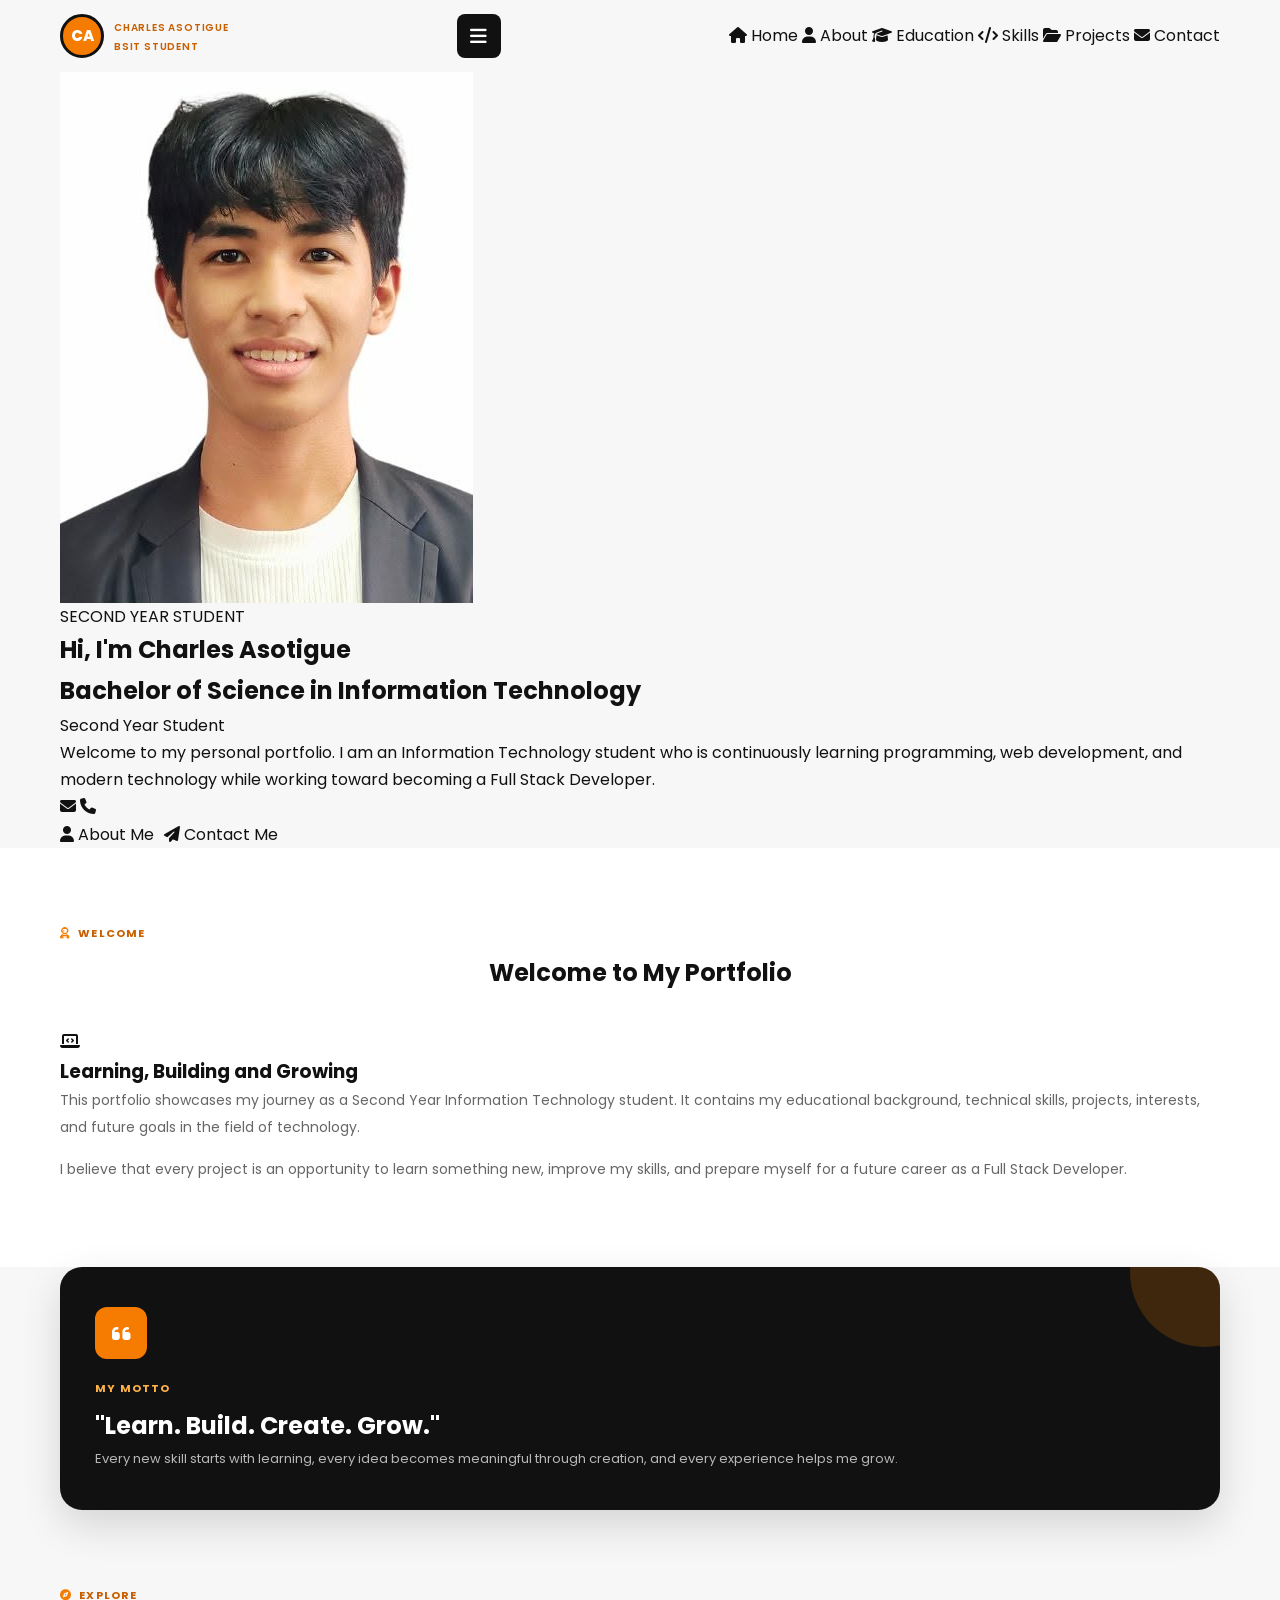
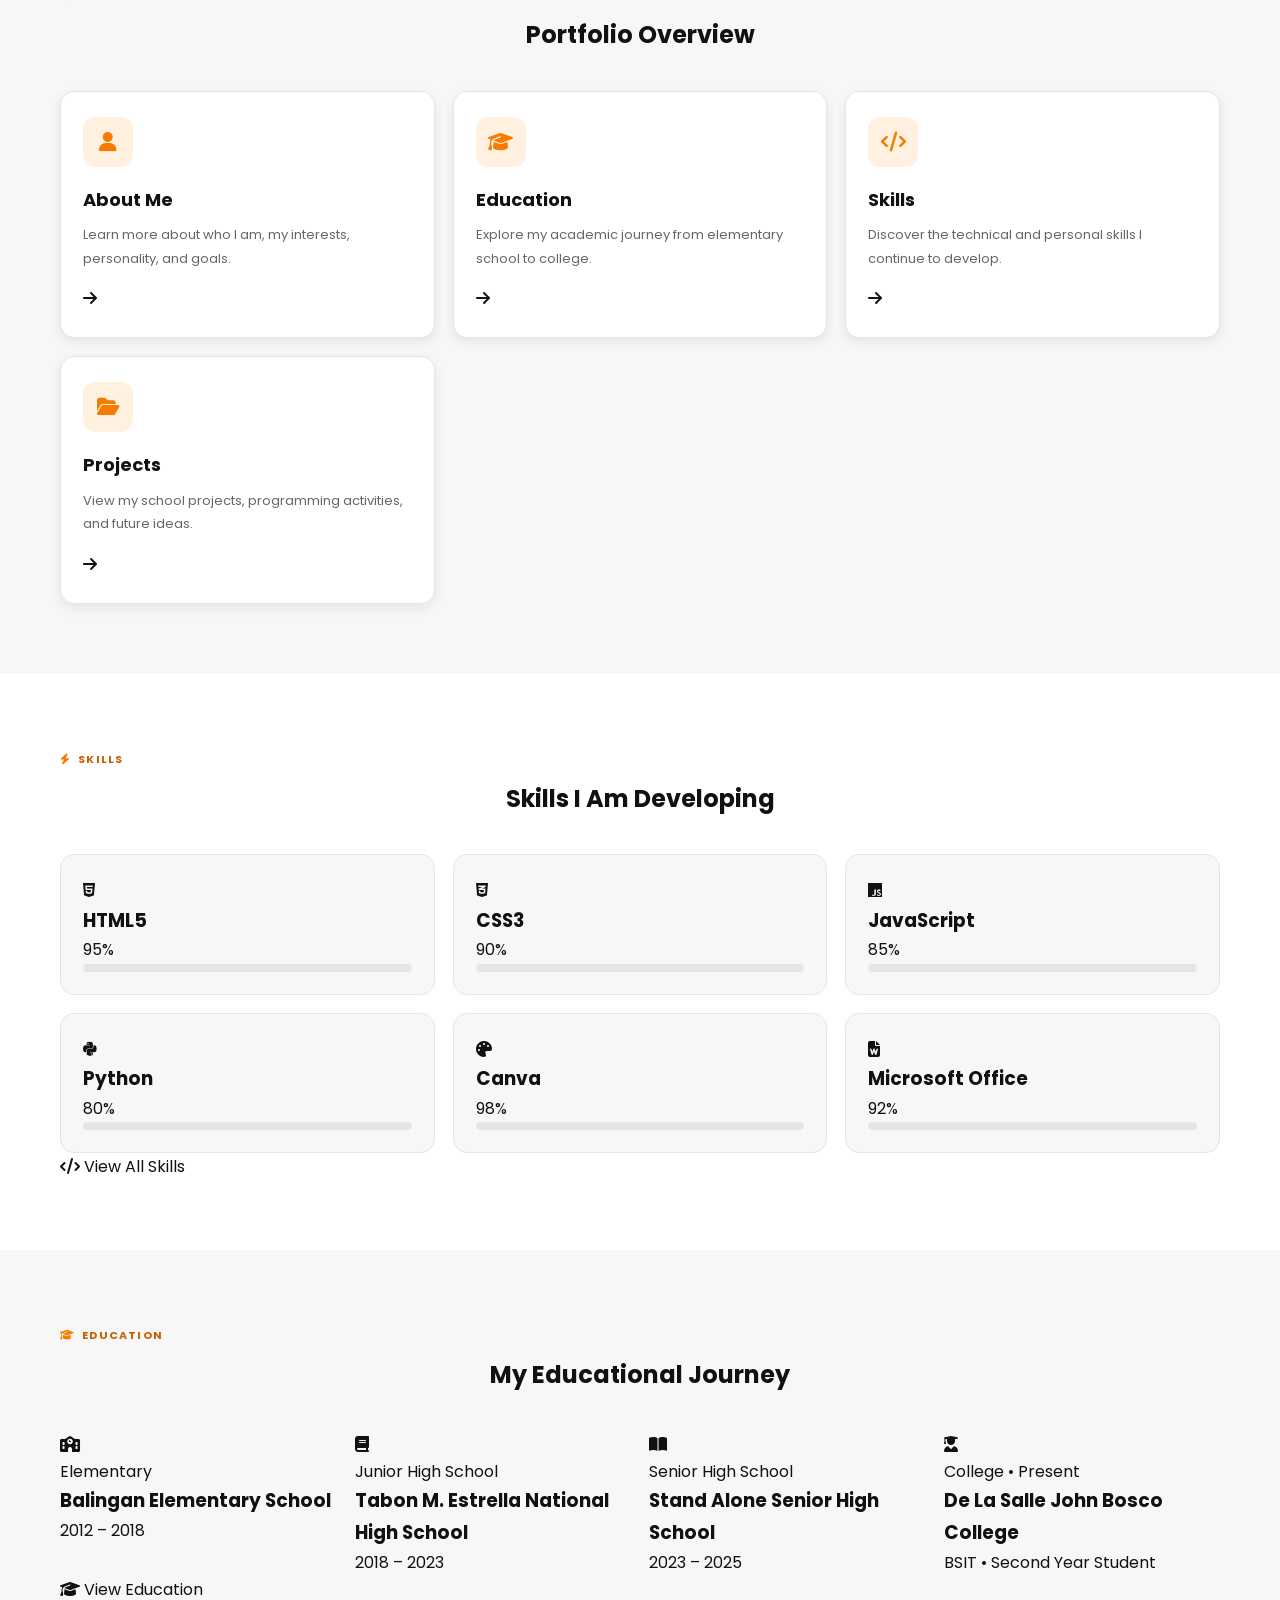
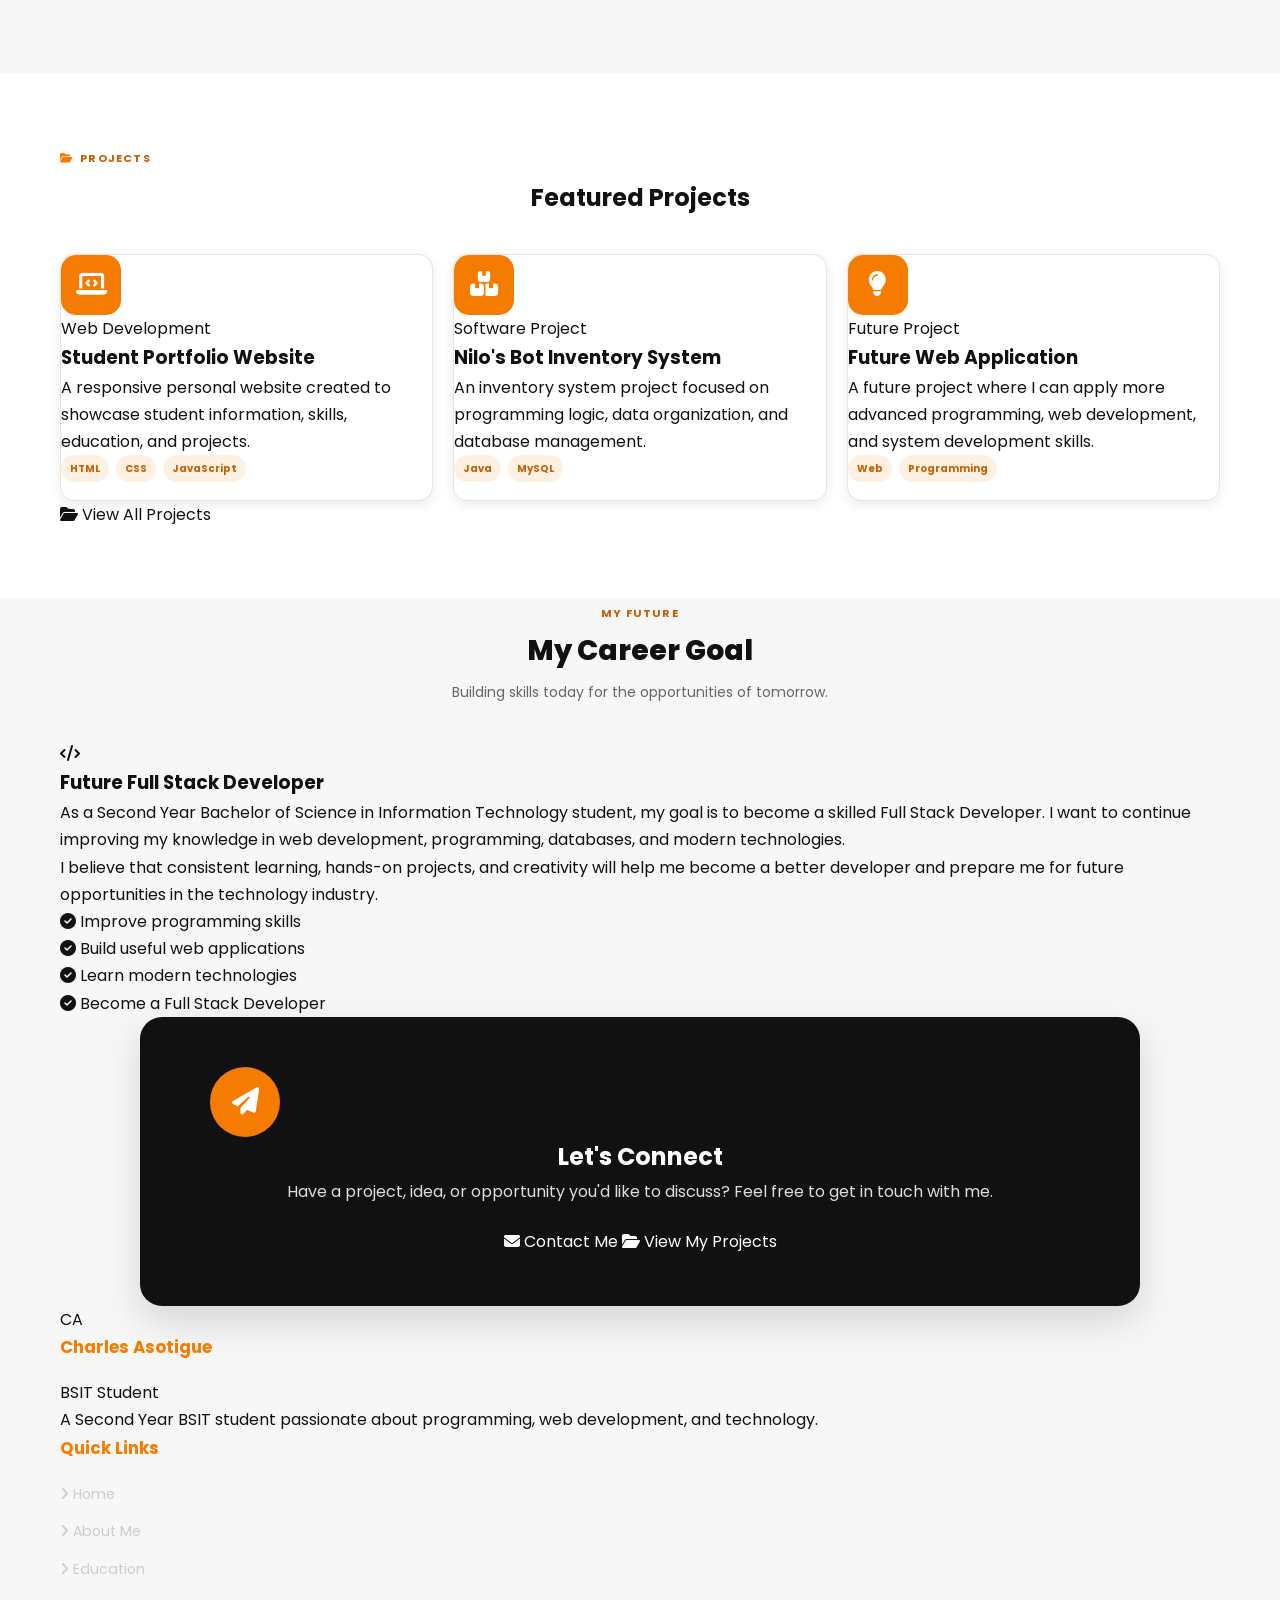
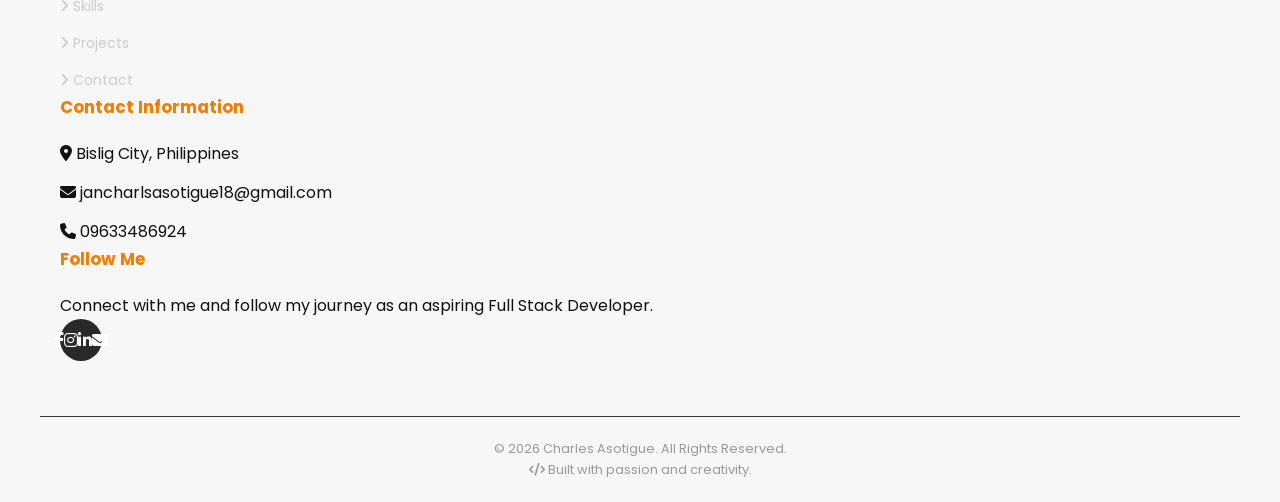
==== commit d7099ebf: "Update index.html" ====
--- a/index.html
+++ b/index.html
@@ -92,6 +92,17 @@
 
         <!-- ================= HAMBURGER ================= -->
 
+        <button
+            class="menu-toggle"
+            id="menuToggle"
+            type="button"
+            aria-label="Open navigation menu"
+            aria-expanded="false"
+        >
+
+            <i class="fas fa-bars"></i>
+
+        </button>
         
 
 
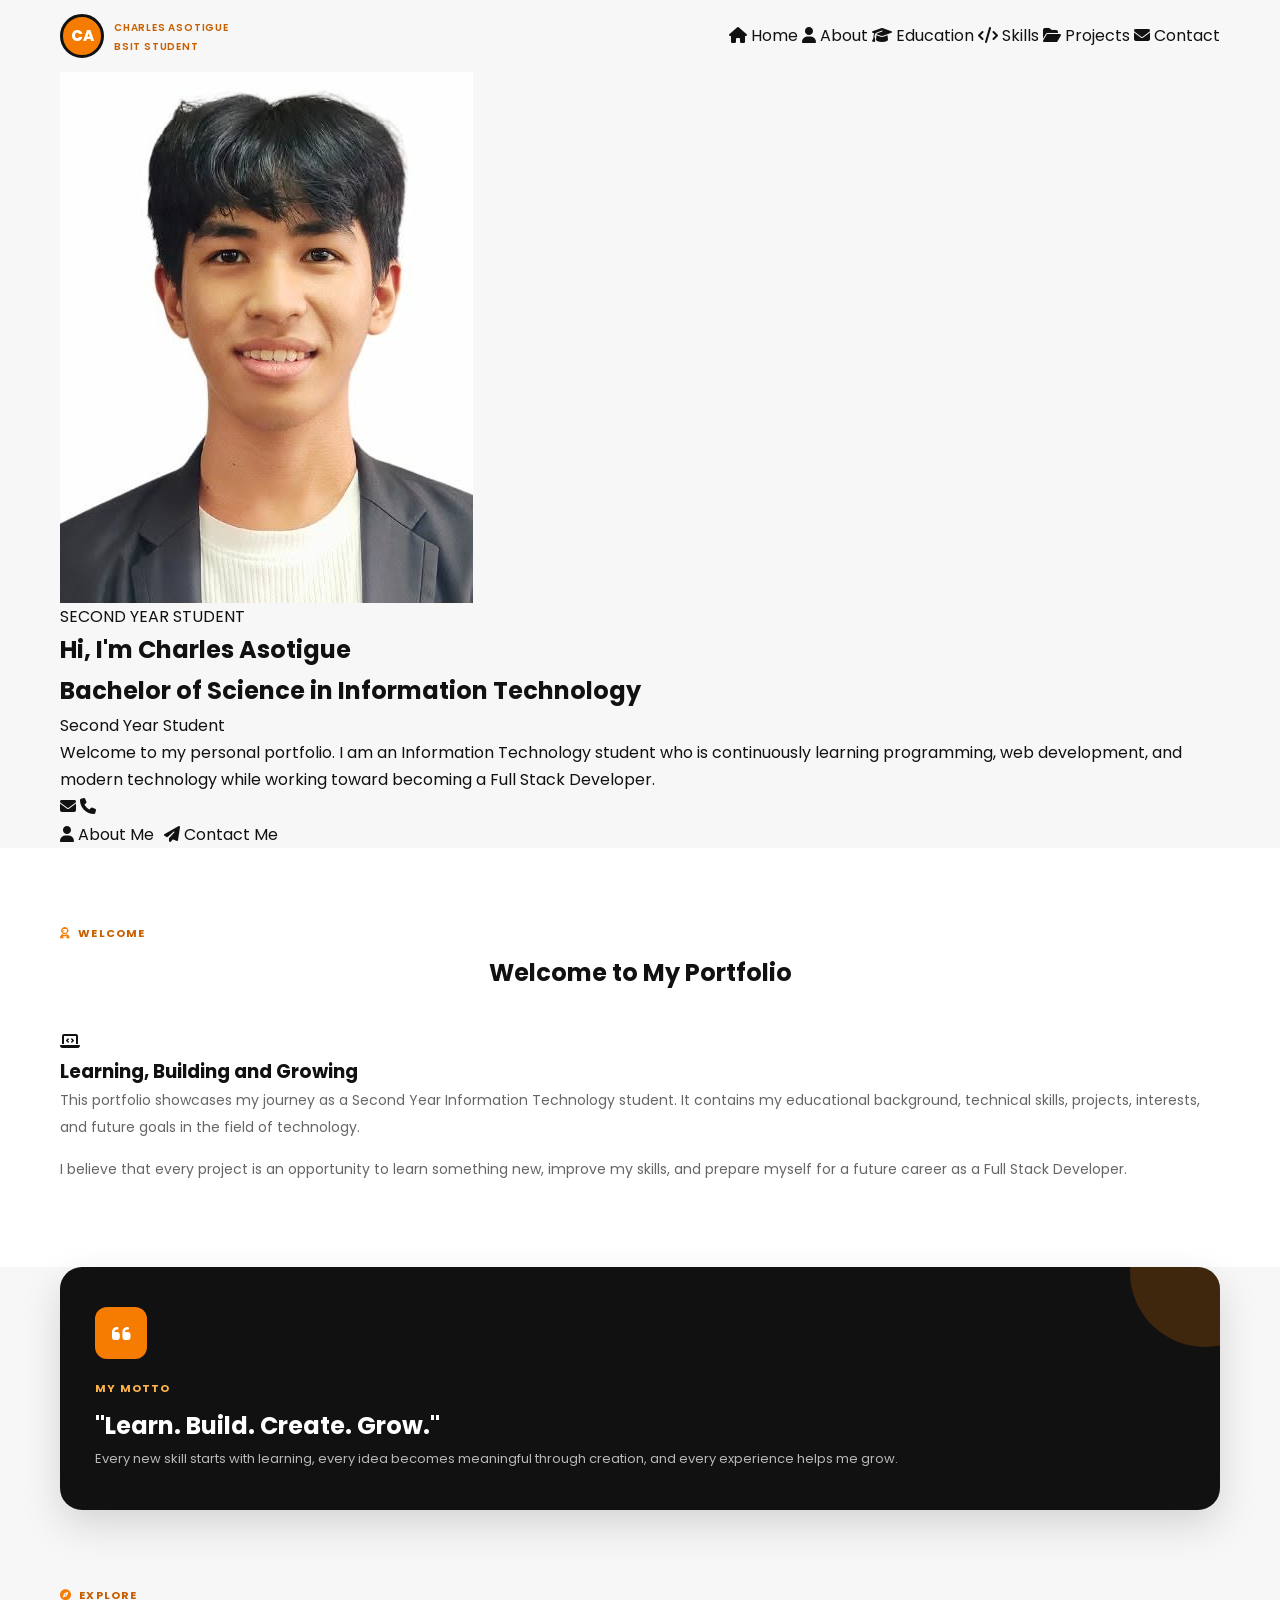
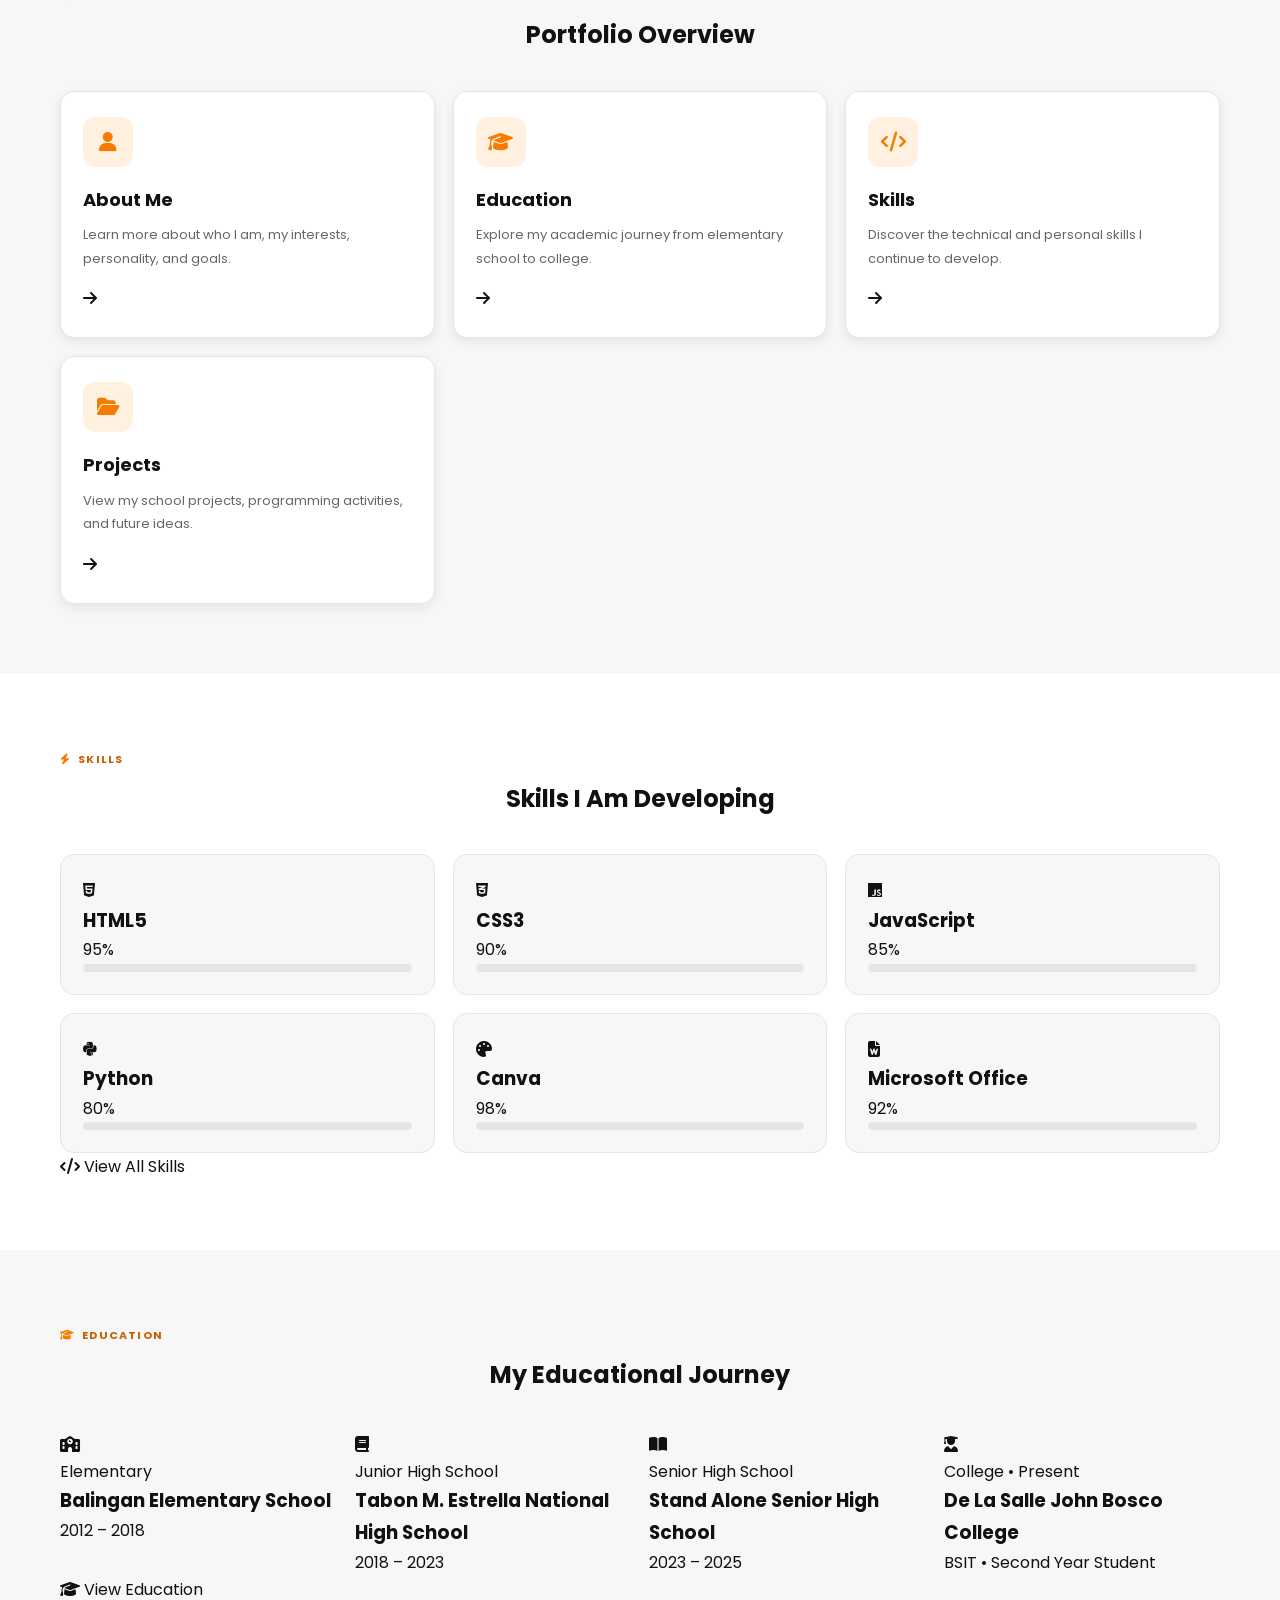
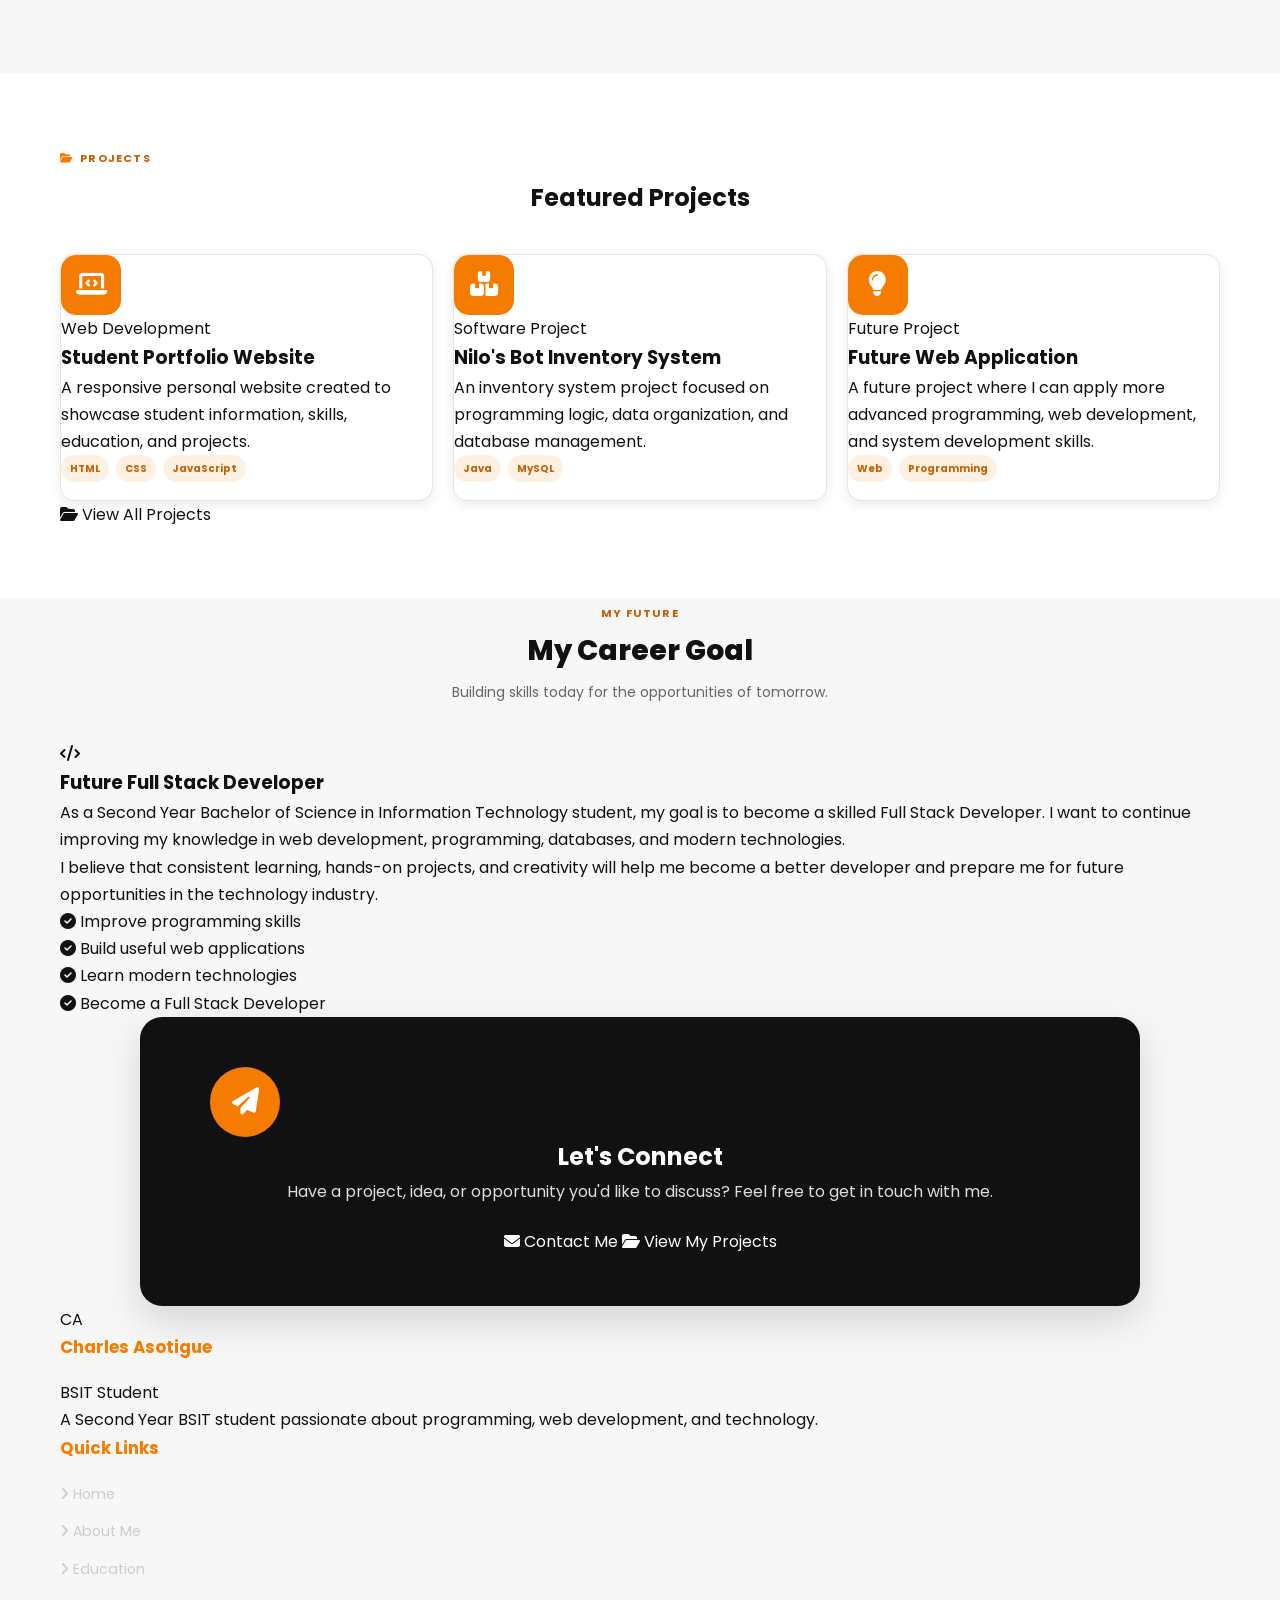
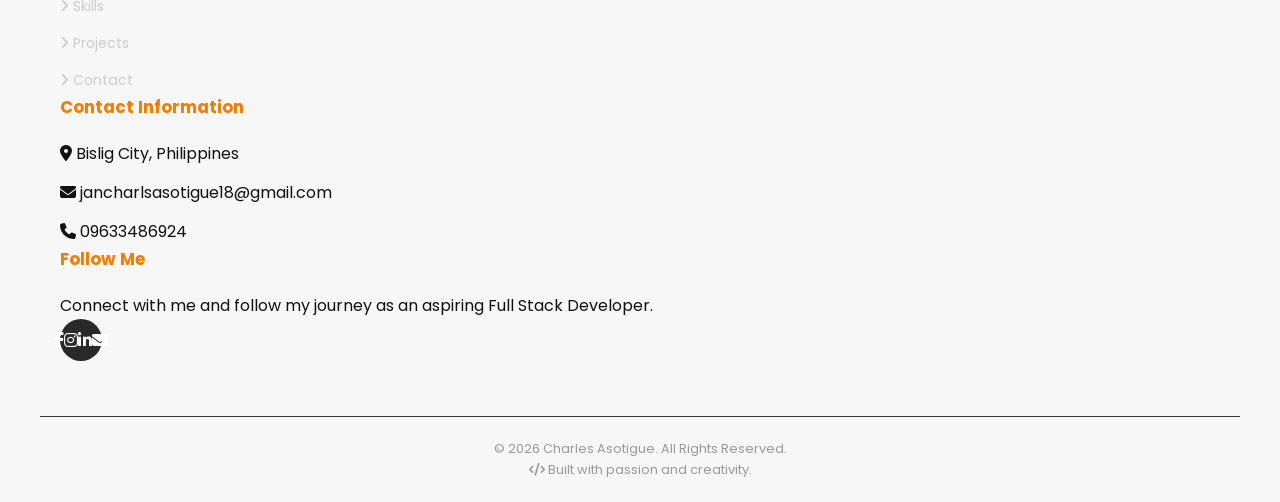
==== commit 710edd5f: "Update index.html" ====
--- a/index.html
+++ b/index.html
@@ -92,17 +92,6 @@
 
         <!-- ================= HAMBURGER ================= -->
 
-        <button
-            class="menu-toggle"
-            id="menuToggle"
-            type="button"
-            aria-label="Open navigation menu"
-            aria-expanded="false"
-        >
-
-            <i class="fas fa-bars"></i>
-
-        </button>
         
 
 
@@ -1450,5 +1439,4 @@
 <script src="js/script.js"></script>
 
 </body>
-
-                             </html>
+</html>
